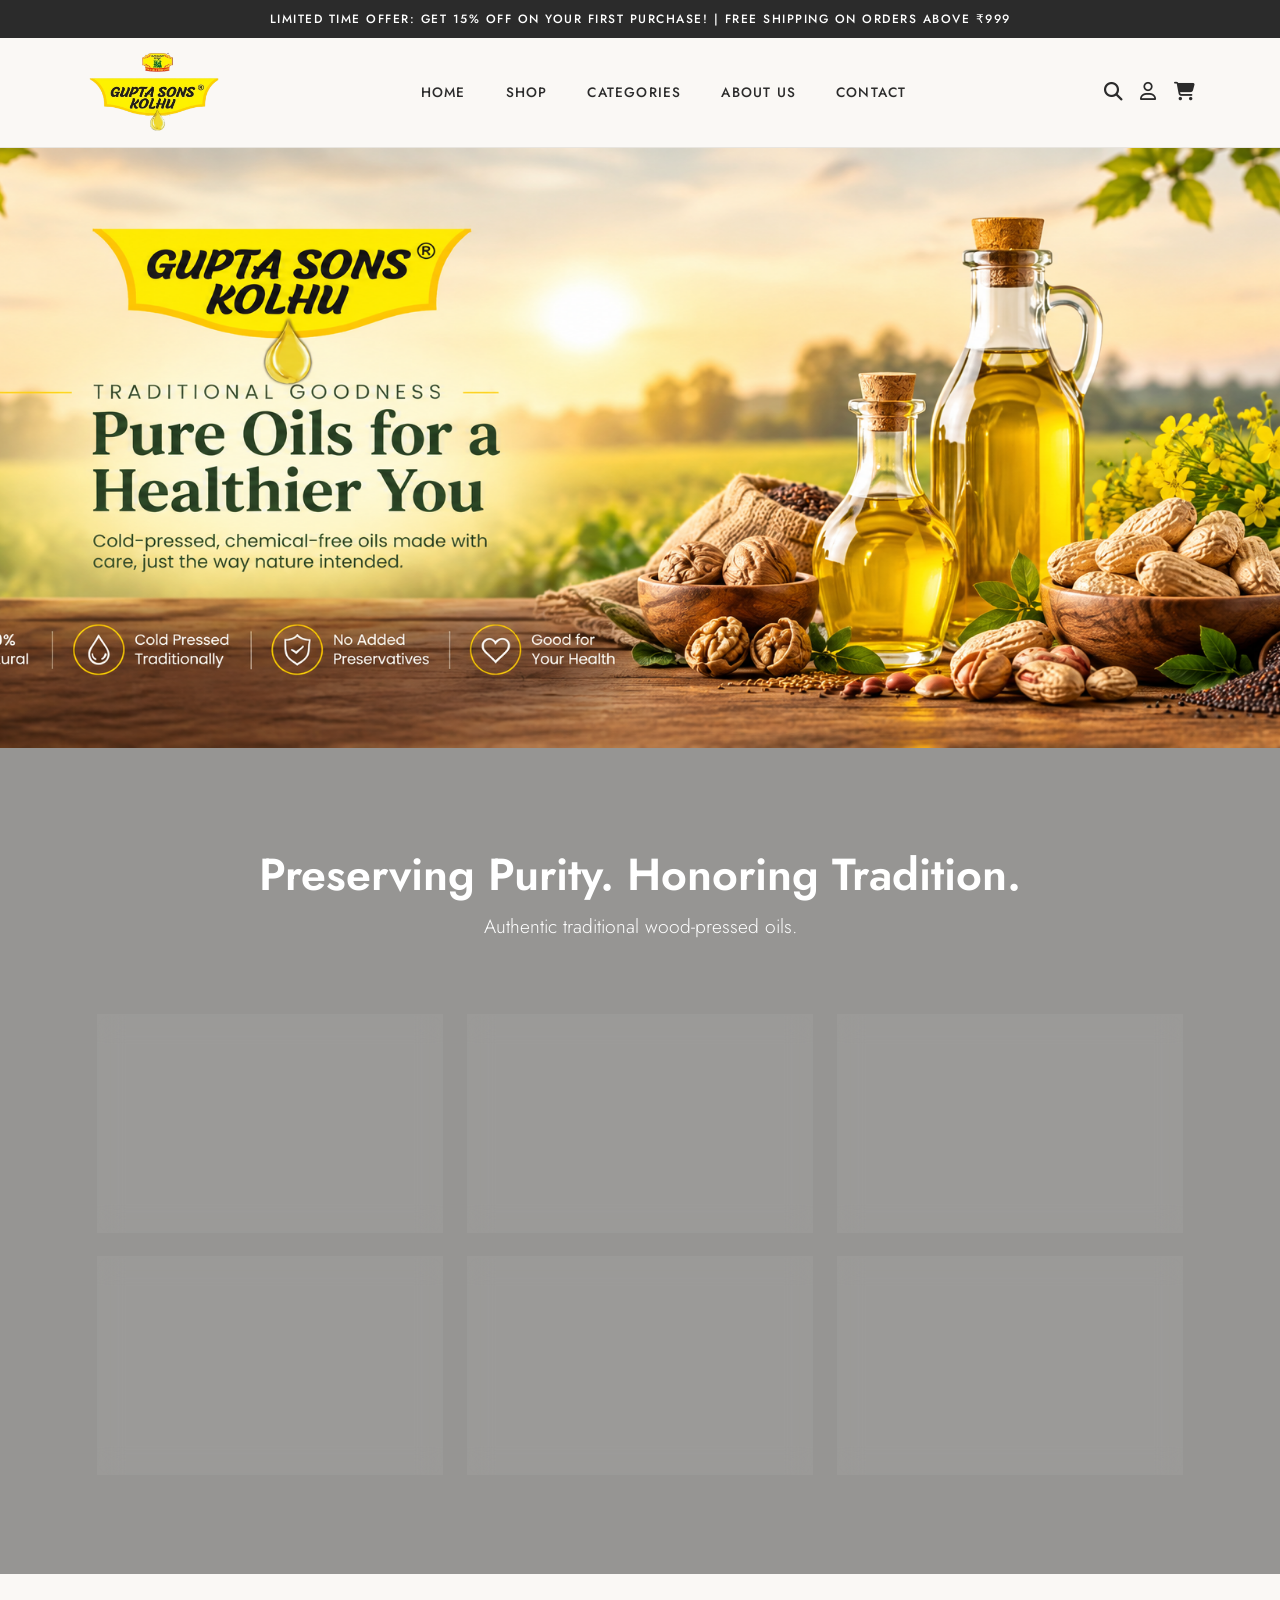
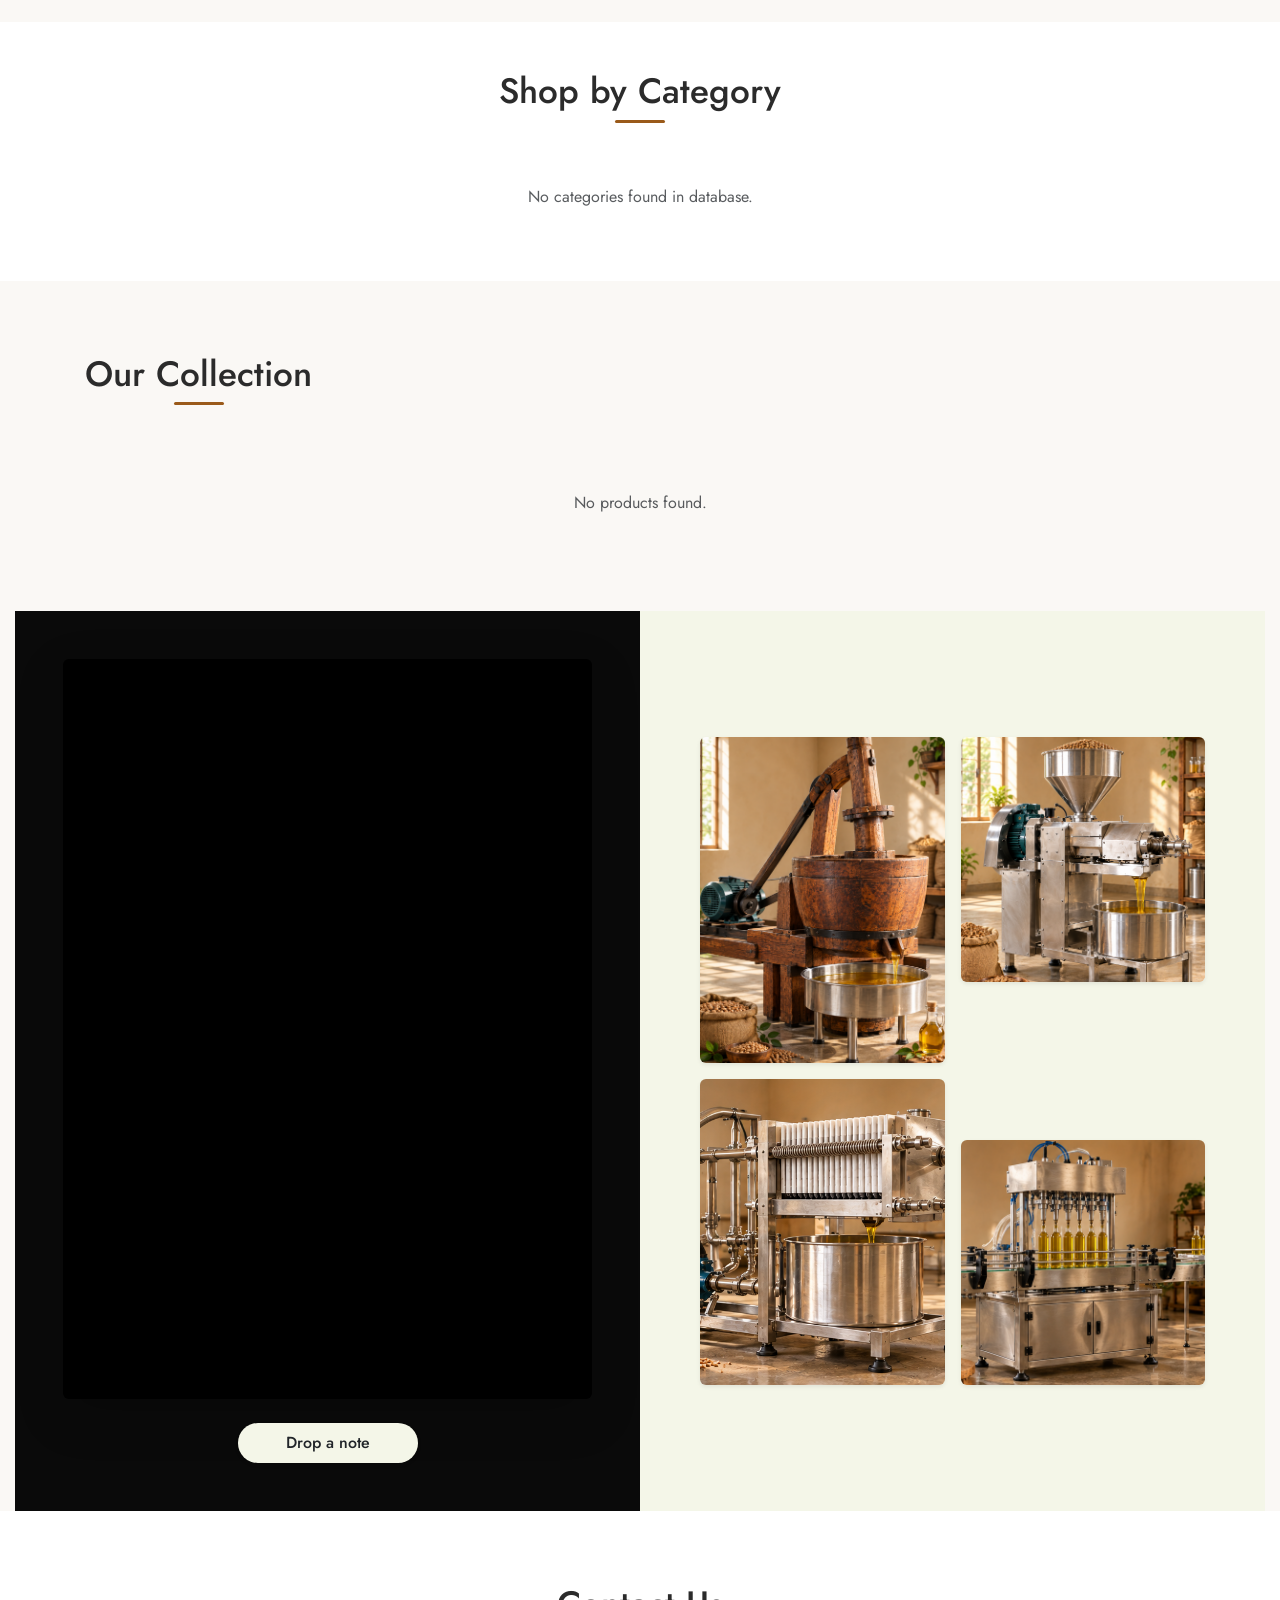
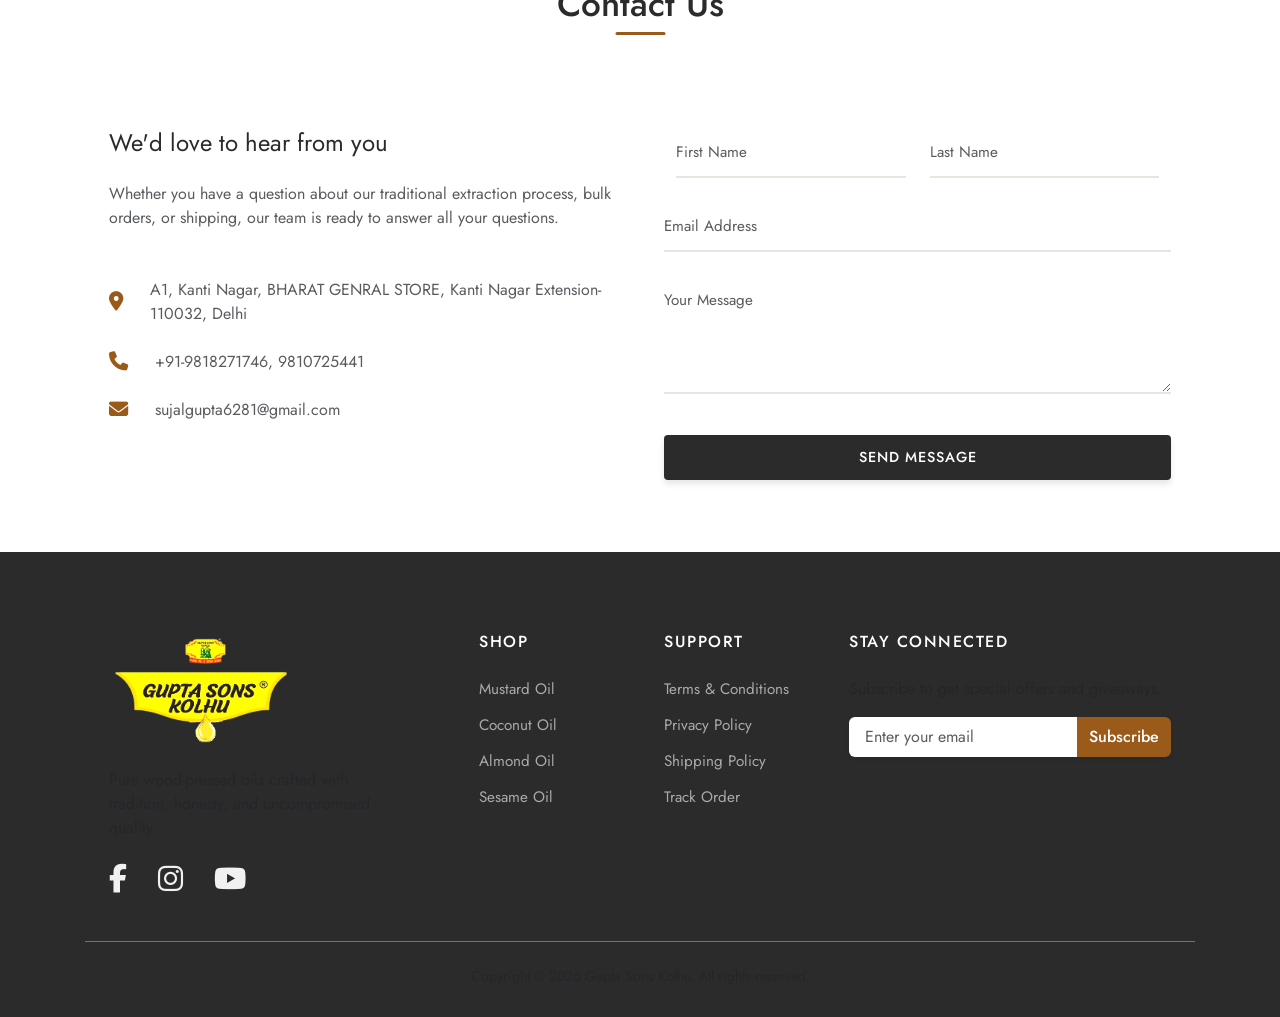
==== index.html @ a6a5ce72 "Update index.html" ====
<!DOCTYPE html>
<html lang="en">

<head>
    <meta charset="UTF-8">
    <meta name="viewport" content="width=device-width, initial-scale=1.0">
    <title>Gupta Sons Kolhu - Premium Theme</title>
    <link href="https://cdn.jsdelivr.net/npm/bootstrap@5.3.2/dist/css/bootstrap.min.css" rel="stylesheet">
    <link rel="stylesheet" href="https://cdnjs.cloudflare.com/ajax/libs/font-awesome/6.4.2/css/all.min.css">
    <link href="https://fonts.googleapis.com/css2?family=Jost:wght@300;400;500;600;700&display=swap" rel="stylesheet">
    <link rel="stylesheet" href="style.css">
</head>
   
<body>
    <div class="announcement-bar text-center px-2">
        <div class="container">
            <span>Limited Time Offer: Get 15% off on your first purchase! | Free shipping on orders above ₹999</span>
        </div>
    </div>

    <!-- Dynamic Header -->
    <nav class="navbar navbar-expand-lg" id="main-nav">
        <div class="container flex-wrap">
            <!-- Brand Image Logo -->
            <a class="navbar-brand d-flex align-items-center" href="#home">
                <img src="GUPTA_LOGO_nobg.png" alt="Gupta Sons Kolhu Logo" class="brand-logo">
            </a>

            <!-- Right Side Controls -->
            <div class="d-flex align-items-center ms-auto order-lg-3">
                <div class="header-icons me-2 me-lg-0">
                    <i class="fa-solid fa-magnifying-glass" title="Search" onclick="handleSearch()"
                        style="cursor: pointer;"></i>
                    <a href="#" onclick="handleAccountClick(event)" style="color: inherit;" title="Account"><i
                            class="fa-regular fa-user"></i></a>
                    <a href="cart.html" class="position-relative" style="color: inherit;" title="Cart">
                        <i class="fa-solid fa-cart-shopping"></i>
                        <span id="cart-badge"
                            class="position-absolute top-0 start-100 translate-middle badge rounded-pill text-white"
                            style="display: none;">0</span>
                    </a>
                </div>
                <!-- Mobile Toggler -->
                <button class="navbar-toggler border-0 shadow-none p-0 ms-2" type="button" data-bs-toggle="collapse"
                    data-bs-target="#navbarNav" aria-controls="navbarNav" aria-expanded="false"
                    aria-label="Toggle navigation">
                    <i class="fa-solid fa-bars fs-4 text-dark"></i>
                </button>
            </div>

            <!-- Mobile & Desktop Collapsible Navigation Links -->
            <div class="collapse navbar-collapse justify-content-center order-lg-2" id="navbarNav">
                <!-- Mobile Menu Header with Close Button -->
                <div class="d-flex justify-content-between align-items-center d-lg-none pt-3 pb-2 border-bottom">
                    <span class="fw-bold text-uppercase small text-muted">Menu</span>
                    <button type="button" class="btn-close text-reset shadow-none" data-bs-toggle="collapse"
                        data-bs-target="#navbarNav" aria-label="Close"></button>
                </div>

                <ul class="navbar-nav text-center text-lg-start my-3 my-lg-0">
                    <li class="nav-item"><a class="nav-link" href="#home">Home</a></li>
                    <li class="nav-item"><a class="nav-link" href="#shop" onclick="filterProducts('all')">Shop</a></li>
                    <li class="nav-item"><a class="nav-link" href="#categories">Categories</a></li>
                    <li class="nav-item"><a class="nav-link" href="#about">About Us</a></li>
                    <li class="nav-item"><a class="nav-link" href="#contact">Contact</a></li>
                </ul>
            </div>
        </div>
    </nav>

   <section id="home" class="hero-section">
  

    <div class="container hero-content">

    </div>
       
</section>

    <section class="glass-section text-center">
        <div class="glass-overlay"></div>
        <div class="container glass-content">
            <h2 class="glass-title">Preserving Purity. Honoring Tradition.</h2>
            <p class="glass-subtitle">Authentic traditional wood-pressed oils.</p>
            <div class="row g-4 mt-2">
                <div class="col-6 col-md-4">
                    <div class="glass-card">
                        <div class="glass-icon-wrapper"><i class="fa-solid fa-droplet text-white"></i></div>
                        <h4>100% Wood Pressed</h4>
                        <p>Slow-extracted using traditional methods.</p>
                    </div>
                </div>
                <div class="col-6 col-md-4">
                    <div class="glass-card">
                        <div class="glass-icon-wrapper"><i class="fa-solid fa-leaf text-white"></i></div>
                        <h4>Pure Varieties</h4>
                        <p>A complete range of naturally extracted oils.</p>
                    </div>
                </div>
                <div class="col-6 col-md-4">
                    <div class="glass-card">
                        <div class="glass-icon-wrapper"><i class="fa-solid fa-wand-magic-sparkles text-white"></i></div>
                        <h4>No Chemicals</h4>
                        <p>Pure, unprocessed oils without additives.</p>
                    </div>
                </div>
                <div class="col-6 col-md-4">
                    <div class="glass-card">
                        <div class="glass-icon-wrapper"><i class="fa-solid fa-book-open text-white"></i></div>
                        <h4>Rooted in Tradition</h4>
                        <p>Time-tested techniques trusted for generations.</p>
                    </div>
                </div>
                <div class="col-6 col-md-4">
                    <div class="glass-card">
                        <div class="glass-icon-wrapper"><i class="fa-solid fa-box-open text-white"></i></div>
                        <h4>Eco-Friendly</h4>
                        <p>Freshly packed in clean conditions.</p>
                    </div>
                </div>
                <div class="col-6 col-md-4">
                    <div class="glass-card">
                        <div class="glass-icon-wrapper"><i class="fa-solid fa-handshake-angle text-white"></i></div>
                        <h4>Integrity</h4>
                        <p>Dedicated to honest sourcing and quality.</p>
                    </div>
                </div>
            </div>
        </div>
    </section>

    <section id="categories" class="py-5 mt-5 bg-white">
        <div class="container">
            <h2 class="section-title">Shop by Category</h2>
            <div class="row g-3 g-md-4" id="category-grid"></div>
        </div>
    </section>

    <section id="shop" class="py-5 mt-4">
        <div class="container">
            <div class="d-flex flex-column flex-sm-row justify-content-between align-items-center mb-5">
                <h2 class="section-title mb-3 mb-sm-0 m-0" id="shop-title"
                    style="left: 0; transform: none; display: block; text-align: left;">Our Collection</h2>
                <button class="btn btn-sm btn-outline-custom w-auto px-4 d-none m-0" id="reset-filter-btn"
                    onclick="filterProducts('all')">View All Products</button>
            </div>
            <div class="row g-4" id="product-grid"></div>
        </div>
    </section>
<!-- Split Media & Gallery Section -->
<section class="split-gallery-section container-fluid p-0">
    <div class="row g-0 min-vh-100">
        
        <!-- Left Dark Side with Video -->
        <div class="col-lg-6 dark-side d-flex flex-column align-items-center justify-content-center p-4 p-md-5" style="background-color: #0a0a0a;">
            <!-- Video Container -->
            <div class="media-container w-100 h-100 d-flex justify-content-center align-items-center p-2 p-md-3 rounded shadow-lg" style="background-color: #000; max-height: 85vh;">
                <video autoplay muted loop playsinline class="w-100 h-100" style="object-fit: contain; border-radius: 8px;">
                    <source src="website-video.MP4" type="video/mp4">
                    Your browser does not support the video tag.
                </video>
            </div>
            <!-- Retained Action Button -->
            <div class="mt-4 text-center w-100">
                <a href="#contact" class="btn btn-light rounded-pill px-5 py-2 fw-medium text-dark shadow-sm" style="background: #f4f6e8; border: none;">Drop a note</a>
            </div>
        </div>

        <!-- Right Light Side with Pinterest Layout (4 Photos) -->
        <div class="col-lg-6 light-side p-4 p-md-5 d-flex align-items-center" style="background-color: #f4f6e8;">
<!-- Flexbox Grid Wrapper -->
            <div class="row w-100 mx-auto" style="max-width: 700px;">
                
                <!-- Left Column -->
                <div class="col-6 d-flex flex-column pe-2">
                    <!-- Photo 1 (Tall) -->
                    <div class="mb-3">
                        <img src="image-1.png" alt="Gallery Photo 1" class="w-100 rounded shadow-sm" style="object-fit: cover; aspect-ratio: 3/4;">
                    </div>
                    
                    <!-- Photo 3 (Medium Tall) -->
                    <div class="mb-0 mt-auto">
                        <img src="image-3.png" alt="Gallery Photo 3" class="w-100 rounded shadow-sm" style="object-fit: cover; aspect-ratio: 4/5;">
                    </div>
                </div>
                
                <!-- Right Column -->
                <div class="col-6 d-flex flex-column ps-2">
                    <!-- Photo 2 (Square) -->
                    <div class="mb-3">
                        <img src="image-2.png" alt="Gallery Photo 2" class="w-100 rounded shadow-sm" style="object-fit: cover; aspect-ratio: 1/1;">
                    </div>
                    
                    <!-- Photo 4 (Square) - mt-auto pushes it to the bottom -->
                    <div class="mb-0 mt-auto">
                        <!-- Placeholder link added for the 4th image -->
                        <img src="image-4.png" alt="Gallery Photo 4" class="w-100 rounded shadow-sm" style="object-fit: cover; aspect-ratio: 1/1;">
                    </div>
                </div>
                
            </div>
        
    </div>
</section>
    <section id="contact" class="py-5 bg-white">
        <div class="container py-4">
            <h2 class="section-title">Contact Us</h2>
            <div class="row g-5 mt-2">
                <div class="col-lg-6 text-center text-lg-start">
                    <h4 class="fw-normal mb-4">We'd love to hear from you</h4>
                    <p class="text-muted mb-5">Whether you have a question about our traditional extraction process,
                        bulk orders, or shipping, our team is ready to answer all your questions.</p>
                    <div
                        class="contact-info-block mb-4 d-flex align-items-center justify-content-center justify-content-lg-start">
                        <i class="fa-solid fa-location-dot me-3"></i><span class="text-muted">A1, Kanti Nagar, BHARAT GENRAL STORE, Kanti Nagar Extension-110032, Delhi</span></div>
                    <div
                        class="contact-info-block mb-4 d-flex align-items-center justify-content-center justify-content-lg-start">
                        <i class="fa-solid fa-phone me-3"></i><span class="text-muted">+91-9818271746, 9810725441</span></div>
                    <div
                        class="contact-info-block mb-4 d-flex align-items-center justify-content-center justify-content-lg-start">
                        <i class="fa-solid fa-envelope me-3"></i><span
                            class="text-muted">sujalgupta6281@gmail.com</span></div>
                </div>
                <div class="col-lg-6">
                    <form id="contactForm">
                        <div class="row">
                            <div class="col-md-6"><input type="text" class="form-control contact-form-control"
                                    id="contactFName" placeholder="First Name" required></div>
                            <div class="col-md-6"><input type="text" class="form-control contact-form-control"
                                    id="contactLName" placeholder="Last Name" required></div>
                        </div>
                        <input type="email" class="form-control contact-form-control" id="contactEmail"
                            placeholder="Email Address" required>
                        <textarea class="form-control contact-form-control" id="contactMsg" rows="4"
                            placeholder="Your Message" required></textarea>

                        <div id="msgSuccess"
                            class="alert alert-success d-none mt-2 small text-center shadow-sm fade show"
                            style="transition: opacity 0.5s;">Message sent successfully! We will get back to you soon.
                        </div>
                        <button type="submit" class="btn-custom mt-3 w-100">Send Message</button>
                    </form>
                </div>
            </div>
        </div>
    </section>

    <footer>
        <div class="container text-center text-lg-start">
            <div class="row g-5">
                <div class="col-lg-4 col-md-6">
                    <img src="GUPTA_LOGO_nobg.png" alt="Gupta Sons Kolhu Logo" class="footer-logo mb-3">
                    <p class="text-muted mb-4 pe-lg-4">Pure wood-pressed oils crafted with tradition, honesty, and
                        uncompromised quality.</p>
                   <div class="social-icons justify-content-center justify-content-lg-start d-flex gap-3 mt-3">
    <!-- Facebook Link -->
    <a href="https://www.facebook.com/your-page-link" target="_blank" rel="noopener noreferrer" style="color: inherit;">
        <i class="fa-brands fa-facebook-f fa-xl"></i>
    </a>
    
    <!-- Instagram Link -->
    <a href="https://www.instagram.com/guptasonskohlu?utm_source=ig_web_button_share_sheet&stkn=ZDNlZDc0MzIxNw==" target="_blank" rel="noopener noreferrer" style="color: inherit;">
        <i class="fa-brands fa-instagram fa-xl"></i>
    </a>
    
    <!-- YouTube Link -->
    <a href="https://youtube.com/@sujalgupta6568?si=eDSzHO8BTj-Ky4D3" target="_blank" rel="noopener noreferrer" style="color: inherit;">
        <i class="fa-brands fa-youtube fa-xl"></i>
    </a>
</div>
                </div>
                <div class="col-lg-2 col-md-6">
                    <h5>Shop</h5>
                    <ul class="list-unstyled">
                        <li><a href="#shop" onclick="filterProducts('mustard')">Mustard Oil</a></li>
                        <li><a href="#shop" onclick="filterProducts('coconut')">Coconut Oil</a></li>
                        <li><a href="#shop" onclick="filterProducts('almond')">Almond Oil</a></li>
                        <li><a href="#shop" onclick="filterProducts('sesame')">Sesame Oil</a></li>
                    </ul>
                </div>
                <div class="col-lg-2 col-md-6">
                    <h5>Support</h5>
                    <ul class="list-unstyled">
                        <li><a href="terms.html">Terms & Conditions</a></li>
                        <li><a href="privacy.html">Privacy Policy</a></li>
                        <li><a href="shipping.html">Shipping Policy</a></li>
                        <li><a href="#">Track Order</a></li>
                    </ul>
                </div>
                <div class="col-lg-4 col-md-6">
                    <h5>Stay Connected</h5>
                    <p class="text-muted mb-3">Subscribe to get special offers and giveaways.</p>
                    <div class="input-group mb-3 shadow-sm rounded">
                        <input type="email" class="form-control rounded-start border-0 py-2 px-3"
                            placeholder="Enter your email" style="box-shadow: none;">
                        <button class="btn btn-light rounded-end fw-medium" type="button"
                            style="background: var(--primary-accent); color: white; border: none; transition: 0.3s;">Subscribe</button>
                    </div>
                </div>
            </div>
            <div class="text-center text-muted small mt-5 pt-4 border-top border-secondary">
                <p class="mb-0">Copyright &copy; 2026 Gupta Sons Kolhu. All rights reserved.</p>
            </div>
        </div>
    </footer>

    <!-- Product Details Modal -->
    <div class="modal fade" id="productModal" tabindex="-1" aria-hidden="true">
        <div class="modal-dialog modal-dialog-centered modal-lg">
            <div class="modal-content">
                <div class="modal-header border-0 pb-0 position-absolute top-0 end-0 z-3">
                    <button type="button" class="btn-close shadow-none m-3 bg-white rounded-circle p-2"
                        data-bs-dismiss="modal" aria-label="Close"></button>
                </div>
                <div class="modal-body p-4 p-md-5">
                    <div class="row g-4 align-items-center">
                        <div class="col-md-6">
                            <img id="modalMainImg" src="" class="img-fluid rounded mb-3 shadow-sm"
                                style="width:100%; height:380px; object-fit:cover;" alt="Product Image">
                            <div id="modalThumbnails" class="d-flex gap-2 overflow-auto pb-2 custom-scrollbar"></div>
                        </div>
                        <div class="col-md-6 d-flex flex-column">
                            <span id="modalCategory"
                                class="text-uppercase small fw-bold text-muted letter-spacing-1 mb-2">Category</span>
                            <h2 id="modalTitle" class="fw-bold mb-2 text-dark">Product Title</h2>
                            <div class="stars mb-3"><i class="fa-solid fa-star" style="color: #E5A93C;"></i><i
                                    class="fa-solid fa-star" style="color: #E5A93C;"></i><i class="fa-solid fa-star"
                                    style="color: #E5A93C;"></i><i class="fa-solid fa-star"
                                    style="color: #E5A93C;"></i><i class="fa-solid fa-star" style="color: #E5A93C;"></i>
                                <span class="text-muted small ms-1">(124 Reviews)</span></div>
                            <p id="modalPrice" class="fs-3 text-primary-accent fw-semibold mb-3">Rs. 0.00</p>
                            <p id="modalDesc" class="text-muted flex-grow-1" style="line-height: 1.6;">Product
                                description goes here.</p>
                            <button class="btn-custom w-100 mt-3 py-3" id="modalAddToCartBtn"
                                onclick="handleAddToCart(event)">Add to Cart</button>
                        </div>
                    </div>
                </div>
            </div>
        </div>
    </div>

    <!-- Live Search Modal -->
    <div class="modal fade" id="searchModal" tabindex="-1" aria-hidden="true">
        <div class="modal-dialog modal-dialog-centered modal-lg">
            <div class="modal-content border-0 shadow-lg" style="border-radius: 16px;">
                <div class="modal-header border-bottom-0 pb-0 pt-4 px-4">
                    <div class="input-group">
                        <span class="input-group-text bg-white border-end-0 fs-5 text-muted"><i
                                class="fa-solid fa-magnifying-glass"></i></span>
                        <input type="text" class="form-control form-control-lg border-start-0 shadow-none ps-0"
                            id="searchInput" placeholder="Search for oils, seeds, or categories..."
                            onkeyup="performSearch()" autocomplete="off" style="font-size: 1.1rem;">
                    </div>
                    <button type="button" class="btn-close shadow-none ms-3 mb-auto mt-2" data-bs-dismiss="modal"
                        aria-label="Close"></button>
                </div>
                <div class="modal-body p-4">
                    <p class="text-muted small fw-bold text-uppercase letter-spacing-1 mb-3" id="search-status">
                        Suggested Products</p>
                    <div class="row g-3" id="search-results-grid"></div>
                </div>
            </div>
        </div>
    </div>

    <script src="https://cdn.jsdelivr.net/npm/bootstrap@5.3.2/dist/js/bootstrap.bundle.min.js"></script>
    <script src="https://cdn.jsdelivr.net/npm/@supabase/supabase-js@2"></script>
    <script src="supabaseClient.js"></script>
    <script src="script.js"></script>
</body>

</html>
---- style.css ----
:root { 
    --bg-color: #FAF8F5; 
    --text-main: #2B2B2B; 
    --primary-accent: #9A5A1A; 
    --border-light: #E8E5DF; 
    --badge-red: #D9381E; 
}

html { 
    scroll-behavior: smooth; 
}
.dark-side {
    background-color: #0b0b0b;
    min-height: 600px;
}

.light-side {
    min-height: 600px;
}

@media (max-width: 991.98px) {
    .dark-side, .light-side {
        padding: 3rem 1.5rem !important;
    }
}
/* Prevent horizontal overflow across the entire layout */
html, body { 
    max-width: 100vw; 
    overflow-x: hidden !important; 
    font-family: 'Jost', sans-serif; 
    background-color: var(--bg-color); 
    color: var(--text-main); 
    -webkit-font-smoothing: antialiased; 
}

/* Ensure images never push past viewport boundaries */
img { 
    max-width: 100%; 
    height: auto; 
}

/* Fix Bootstrap container & row negative margin issues on mobile */
.container, .container-fluid { 
    padding-left: 15px !important; 
    padding-right: 15px !important; 
}

.row { 
    margin-left: 0 !important; 
    margin-right: 0 !important; 
}

/* Prevent text overflow */
.hero-title, .glass-title, .section-title { 
    word-break: break-word; 
}

a { 
    text-decoration: none; 
    color: inherit; 
    transition: all 0.3s ease; 
}

/* Announcement Bar */
.announcement-bar { 
    background-color: var(--text-main); 
    color: #fff; 
    font-size: 0.75rem; 
    text-transform: uppercase; 
    letter-spacing: 1.5px; 
    padding: 10px 0; 
    font-weight: 500; 
    z-index: 1001; 
    position: relative;
}

/* Dynamic Navbar Styles */
.navbar { 
    padding: 0.6rem 0; 
    background-color: var(--bg-color) !important; 
    border-bottom: 1px solid var(--border-light); 
    transition: all 0.4s cubic-bezier(0.175, 0.885, 0.32, 1); 
    position: sticky; 
    top: 0; 
    z-index: 1000; 
    width: 100%; 
}

.navbar.scrolled { 
    padding: 0.4rem 0; 
    background-color: rgba(250, 248, 245, 0.95) !important; 
    backdrop-filter: blur(12px); 
    -webkit-backdrop-filter: blur(12px); 
    box-shadow: 0 10px 25px rgba(0,0,0,0.04); 
}

.navbar-brand { 
    padding: 0; 
    margin: 0; 
    z-index: 10; 
}

.brand-logo { 
    height: 90px; 
    width: auto; 
    object-fit: contain; 
    transition: transform 0.3s ease; 
}

.brand-logo:hover { 
    transform: scale(1.03); 
}

.footer-logo { 
    height: 120px; 
    width: auto; 
    object-fit: contain; 
    filter: brightness(1.1); 
}

.nav-link { 
    font-size: 0.85rem; 
    text-transform: uppercase; 
    letter-spacing: 1.2px; 
    font-weight: 500; 
    margin: 0 12px; 
    position: relative; 
    cursor: pointer; 
    color: var(--text-main);
    transition: color 0.3s; 
}

.nav-link::after { 
    content: ''; 
    position: absolute; 
    width: 0; 
    height: 2px; 
    bottom: -4px; 
    left: 0; 
    background-color: var(--primary-accent); 
    transition: width 0.3s cubic-bezier(0.25, 0.8, 0.25, 1); 
}

.nav-link:hover { 
    color: var(--primary-accent); 
}

.nav-link:hover::after { 
    width: 100%; 
}

/* Header Icons Layout */
.header-icons { 
    display: flex; 
    align-items: center; 
    gap: 18px; 
    z-index: 10; 
}

.header-icons i { 
    font-size: 1.15rem; 
    cursor: pointer; 
    transition: all 0.3s cubic-bezier(0.175, 0.885, 0.32, 1.275); 
}

.header-icons i:hover { 
    transform: translateY(-2px); 
    color: var(--primary-accent); 
}

#cart-badge { 
    font-size: 0.6rem; 
    padding: 3px 5px; 
    transform: translate(-30%, -30%) !important; 
    background-color: var(--badge-red) !important; 
}

@media (max-width: 991.98px) {
    .navbar .container { 
        display: flex; 
        justify-content: space-between; 
        align-items: center; 
    }
    .brand-logo { 
        height: 42px; 
    }
    .header-icons { 
        gap: 14px; 
    }
    .header-icons i { 
        font-size: 1.05rem; 
    }
    .navbar-toggler { 
        border: none; 
        padding: 2px 4px; 
    }
    .navbar-toggler:focus { 
        box-shadow: none; 
    }
    
    /* Forces the collapsed menu onto a new row ONLY on mobile */
    #navbarNav { 
        flex-basis: 100%; 
        width: 100%; 
        background-color: var(--bg-color); 
        box-shadow: 0 10px 20px rgba(0, 0, 0, 0.05); 
        border-top: 1px solid var(--border-light); 
        padding: 0.5rem 1rem 1rem 1rem; 
        margin-top: 0.5rem;
    }
}

/* Hero Section */
.hero-section {
    position: relative;
    background-image: url('gupta-logo.png'); /* Ensure this matches your exact filename */
    background-size: cover;          /* Scales image to cover the section */
    background-position: center;     /* Centers the banner nicely */
    background-repeat: no-repeat;
    height: 600px;                   /* Default height for desktops */
    display: flex;
    align-items: center;
}

/* Mobile Responsiveness */
@media (max-width: 768px) {
    .hero-section {
        height: 300px;               /* Smaller height for mobile screens */
        background-size: contain;    /* Prevents the image from getting cut off on mobile */
        background-color: #f9f6f0;   /* Optional background color fill if image has blank spaces */
    }
}
.hero-overlay { 
    position: absolute; 
    inset: 0; 
    background: linear-gradient(to right, rgba(0,0,0,0.6), rgba(0,0,0,0.2)); 
}

.hero-content { 
    position: relative; 
    z-index: 2; 
    color: #fff; 
    max-width: 600px; 
    animation: fadeInUp 1s ease; 
}

.hero-title { 
    font-size: 3.5rem; 
    font-weight: 500; 
    line-height: 1.1; 
    margin-bottom: 20px; 
    text-shadow: 2px 2px 4px rgba(0,0,0,0.3); 
}

@keyframes fadeInUp { 
    from { opacity: 0; transform: translateY(20px); } 
    to { opacity: 1; transform: translateY(0); } 
}

@media (max-width: 768px) {
    .hero-section { background-attachment: scroll; }
    .hero-title { font-size: 2.3rem; }
    .hero-content { padding: 0 15px; text-align: center; margin: 0 auto; }
    .hero-overlay { background: rgba(0,0,0,0.5); }
}

/* Buttons */
.btn-custom { 
    background-color: var(--text-main); 
    color: #fff; 
    border: none; 
    padding: 12px 30px; 
    font-size: 0.9rem; 
    text-transform: uppercase; 
    letter-spacing: 1px; 
    font-weight: 500; 
    transition: all 0.3s ease; 
    border-radius: 4px; 
    cursor: pointer; 
    box-shadow: 0 4px 6px rgba(0,0,0,0.1); 
}

.btn-custom:hover { 
    background-color: var(--primary-accent); 
    color: #fff; 
    transform: translateY(-2px); 
    box-shadow: 0 6px 12px rgba(0,0,0,0.15); 
}

.btn-custom:active { 
    transform: translateY(1px) scale(0.98); 
}

.btn-outline-custom { 
    background: transparent; 
    border: 1px solid var(--text-main); 
    color: var(--text-main); 
    width: 100%; 
    padding: 10px; 
    text-transform: uppercase; 
    font-size: 0.85rem; 
    font-weight: 600; 
    letter-spacing: 1px; 
    transition: all 0.3s ease; 
    margin-top: auto; 
    border-radius: 4px; 
}

.btn-outline-custom:hover { 
    background: var(--text-main); 
    color: #fff; 
    transform: translateY(-2px); 
}

.btn-added { 
    background-color: #28a745 !important; 
    border-color: #28a745 !important; 
    color: white !important; 
    transform: scale(1.05); 
}

/* Glassmorphism Section */
.glass-section { 
    background: url('https://images.unsplash.com/photo-1590059954002-39f50e93081e?auto=format&fit=crop&w=1920&q=80') center/cover no-repeat fixed; 
    position: relative; 
    padding: 100px 0; 
    color: #fff; 
}

.glass-overlay { 
    position: absolute; 
    inset: 0; 
    background: rgba(0, 0, 0, 0.4); 
}

.glass-content { 
    position: relative; 
    z-index: 2; 
}

.glass-title { 
    font-size: 2.8rem; 
    font-weight: 600; 
    margin-bottom: 10px; 
}

.glass-subtitle { 
    font-size: 1.2rem; 
    font-weight: 300; 
    margin-bottom: 50px; 
}

.glass-card { 
    background: rgba(255, 255, 255, 0.05); 
    backdrop-filter: blur(12px); 
    -webkit-backdrop-filter: blur(12px); 
    border: 1px solid rgba(255, 255, 255, 0.2); 
    border-radius: 16px; 
    padding: 40px 20px; 
    height: 100%; 
    text-align: center; 
    transition: all 0.4s ease; 
    cursor: default; 
}

.glass-card:hover { 
    transform: translateY(-10px); 
    background: rgba(255, 255, 255, 0.15); 
    box-shadow: 0 15px 30px rgba(0,0,0,0.2); 
}

.glass-icon-wrapper { 
    width: 60px; 
    height: 60px; 
    border-radius: 50%; 
    background: rgba(154, 90, 26, 0.7); 
    display: inline-flex; 
    align-items: center; 
    justify-content: center; 
    margin-bottom: 20px; 
    border: 1px solid rgba(255,255,255,0.4); 
    transition: transform 0.5s ease; 
}

.glass-card:hover .glass-icon-wrapper { 
    transform: rotateY(180deg); 
}

.glass-card h4 { 
    font-size: 1.2rem; 
    font-weight: 600; 
    margin-bottom: 10px; 
}

.glass-card p { 
    font-size: 0.95rem; 
    font-weight: 300; 
    margin: 0; 
    color: #eee; 
}

@media (max-width: 768px) { 
    .glass-title { font-size: 2rem; } 
    .glass-card { padding: 20px 10px; } 
    .glass-card p { display: none; } 
}

/* Titles */
.section-title { 
    font-size: 2.2rem; 
    font-weight: 500; 
    text-align: center; 
    margin-bottom: 3rem; 
    position: relative; 
    display: inline-block; 
    left: 50%; 
    transform: translateX(-50%); 
}

.section-title::after { 
    content: ''; 
    position: absolute; 
    width: 50px; 
    height: 3px; 
    background: var(--primary-accent); 
    bottom: -10px; 
    left: 50%; 
    transform: translateX(-50%); 
    border-radius: 2px; 
}

/* Categories Section */
.category-card { 
    position: relative; 
    overflow: hidden; 
    height: 350px; 
    display: flex; 
    align-items: center; 
    justify-content: center; 
    cursor: pointer; 
    border-radius: 8px; 
    box-shadow: 0 4px 10px rgba(0,0,0,0.1); 
    transition: all 0.4s ease; 
}

.category-card img { 
    position: absolute; 
    width: 100%; 
    height: 100%; 
    object-fit: cover; 
    transition: transform 0.8s ease; 
}

.category-overlay { 
    position: absolute; 
    inset: 0; 
    background: rgba(0,0,0,0.2); 
    transition: background 0.4s; 
}

.category-card:hover { 
    transform: translateY(-5px); 
    box-shadow: 0 15px 30px rgba(0,0,0,0.2); 
}

.category-card:hover img { 
    transform: scale(1.1); 
}

.category-card:hover .category-overlay { 
    background: rgba(0,0,0,0.5); 
}

.category-title { 
    position: relative; 
    z-index: 2; 
    color: #fff; 
    font-size: 1.5rem; 
    font-weight: 500; 
    letter-spacing: 2px; 
    text-transform: uppercase; 
    border: 2px solid #fff; 
    padding: 15px 30px; 
    transition: all 0.3s ease; 
}

@media (max-width: 768px) { 
    .category-card { height: 200px; } 
    .category-title { font-size: 1rem; padding: 8px 15px; } 
}

/* Product Cards */
.product-card { 
    background: #fff; 
    border-radius: 12px; 
    display: flex; 
    flex-direction: column; 
    height: 100%; 
    padding: 15px; 
    box-shadow: 0 4px 6px rgba(0,0,0,0.03); 
    transition: all 0.4s ease; 
    border: 1px solid rgba(0,0,0,0.02); 
}

.product-card:hover { 
    transform: translateY(-8px); 
    box-shadow: 0 12px 24px rgba(0,0,0,0.08); 
}

.product-img-wrapper { 
    position: relative; 
    overflow: hidden; 
    background-color: #f9f9f9; 
    margin-bottom: 15px; 
    border-radius: 8px; 
}

.product-img { 
    width: 100%; 
    height: 280px; 
    object-fit: cover; 
    transition: transform 0.6s ease; 
}

.product-card:hover .product-img { 
    transform: scale(1.08); 
}

.badge-custom { 
    position: absolute; 
    top: 10px; 
    left: 10px; 
    color: #fff; 
    font-size: 0.7rem; 
    text-transform: uppercase; 
    letter-spacing: 1px; 
    padding: 5px 12px; 
    z-index: 2; 
    font-weight: 600; 
    border-radius: 4px; 
    box-shadow: 0 2px 4px rgba(0,0,0,0.2); 
}

.bg-selling-fast { background-color: var(--badge-red); }
.bg-best-seller { background-color: #212529; }
.bg-sold-out { background-color: #6c757d; }

.product-title { 
    font-size: 1.1rem; 
    font-weight: 600; 
    margin-bottom: 5px; 
    transition: color 0.3s ease; 
}

.product-card:hover .product-title { 
    color: var(--primary-accent); 
}

.product-price { 
    font-size: 1.2rem; 
    color: var(--text-main); 
    font-weight: 500; 
    margin-bottom: 15px; 
}

.stars { 
    color: #E5A93C; 
    font-size: 0.85rem; 
    margin-bottom: 10px; 
}

.product-item { 
    transition: opacity 0.5s ease, transform 0.5s ease; 
}

/* About Section */
.about-section { 
    background-color: #EFEBE1; 
    padding: 100px 0; 
    position: relative; 
    overflow: hidden; 
}

.subtitle { 
    font-size: 0.85rem; 
    text-transform: uppercase; 
    letter-spacing: 2px; 
    color: var(--primary-accent); 
    font-weight: 600; 
}

.about-img { 
    transition: transform 0.5s ease; 
    border-radius: 12px; 
    box-shadow: 0 15px 30px rgba(0,0,0,0.1); 
}

/* Contact Form Controls */
.contact-form-control { 
    border: none; 
    border-bottom: 2px solid var(--border-light); 
    border-radius: 0; 
    background: transparent; 
    padding: 12px 0; 
    margin-bottom: 25px; 
    font-size: 0.95rem; 
    transition: all 0.3s ease; 
}

.contact-form-control:focus { 
    box-shadow: none; 
    border-bottom-color: var(--primary-accent); 
    background: transparent; 
    padding-left: 10px; 
}

.contact-info-block { 
    transition: transform 0.3s ease; 
}

.contact-info-block:hover { 
    transform: translateX(10px); 
}

.contact-info-block i { 
    color: var(--primary-accent); 
    font-size: 1.2rem; 
    width: 30px; 
}

@media (max-width: 768px) { 
    .about-section { padding: 60px 0; } 
    .section-title { font-size: 1.8rem; } 
}

/* Footer */
footer { 
    background-color: var(--text-main); 
    color: #f1f1f1; 
    padding: 80px 0 30px; 
}

footer h5 { 
    font-size: 1rem; 
    text-transform: uppercase; 
    letter-spacing: 1.5px; 
    margin-bottom: 25px; 
    font-weight: 500; 
    color: #fff; 
}

footer ul li { 
    margin-bottom: 12px; 
}

footer ul li a { 
    color: #aaa; 
    font-size: 0.95rem; 
    transition: all 0.3s ease; 
    display: inline-block; 
}

footer ul li a:hover { 
    color: var(--primary-accent); 
    transform: translateX(5px); 
}

.social-icons a { 
    color: #fff; 
    font-size: 1.2rem; 
    margin-right: 15px; 
    transition: all 0.3s ease; 
    display: inline-block; 
}

.social-icons a:hover { 
    color: var(--primary-accent); 
    transform: translateY(-5px) scale(1.2); 
}

/* --- Product Modal & Blur Effect --- */
.modal-backdrop.show {
    backdrop-filter: blur(8px);
    -webkit-backdrop-filter: blur(8px);
    background-color: rgba(0, 0, 0, 0.6);
    opacity: 1 !important;
}

.modal-content {
    border-radius: 16px;
    overflow: hidden;
    border: none;
    box-shadow: 0 20px 40px rgba(0,0,0,0.2);
}

.modal-thumbnail {
    width: 70px; 
    height: 70px; 
    object-fit: cover; 
    border-radius: 6px; 
    cursor: pointer; 
    border: 2px solid transparent; 
    transition: all 0.3s ease;
    flex-shrink: 0;
}

.modal-thumbnail:hover, 
.modal-thumbnail.active {
    border-color: var(--primary-accent);
    transform: translateY(-2px);
}

.text-primary-accent { 
    color: var(--primary-accent); 
}
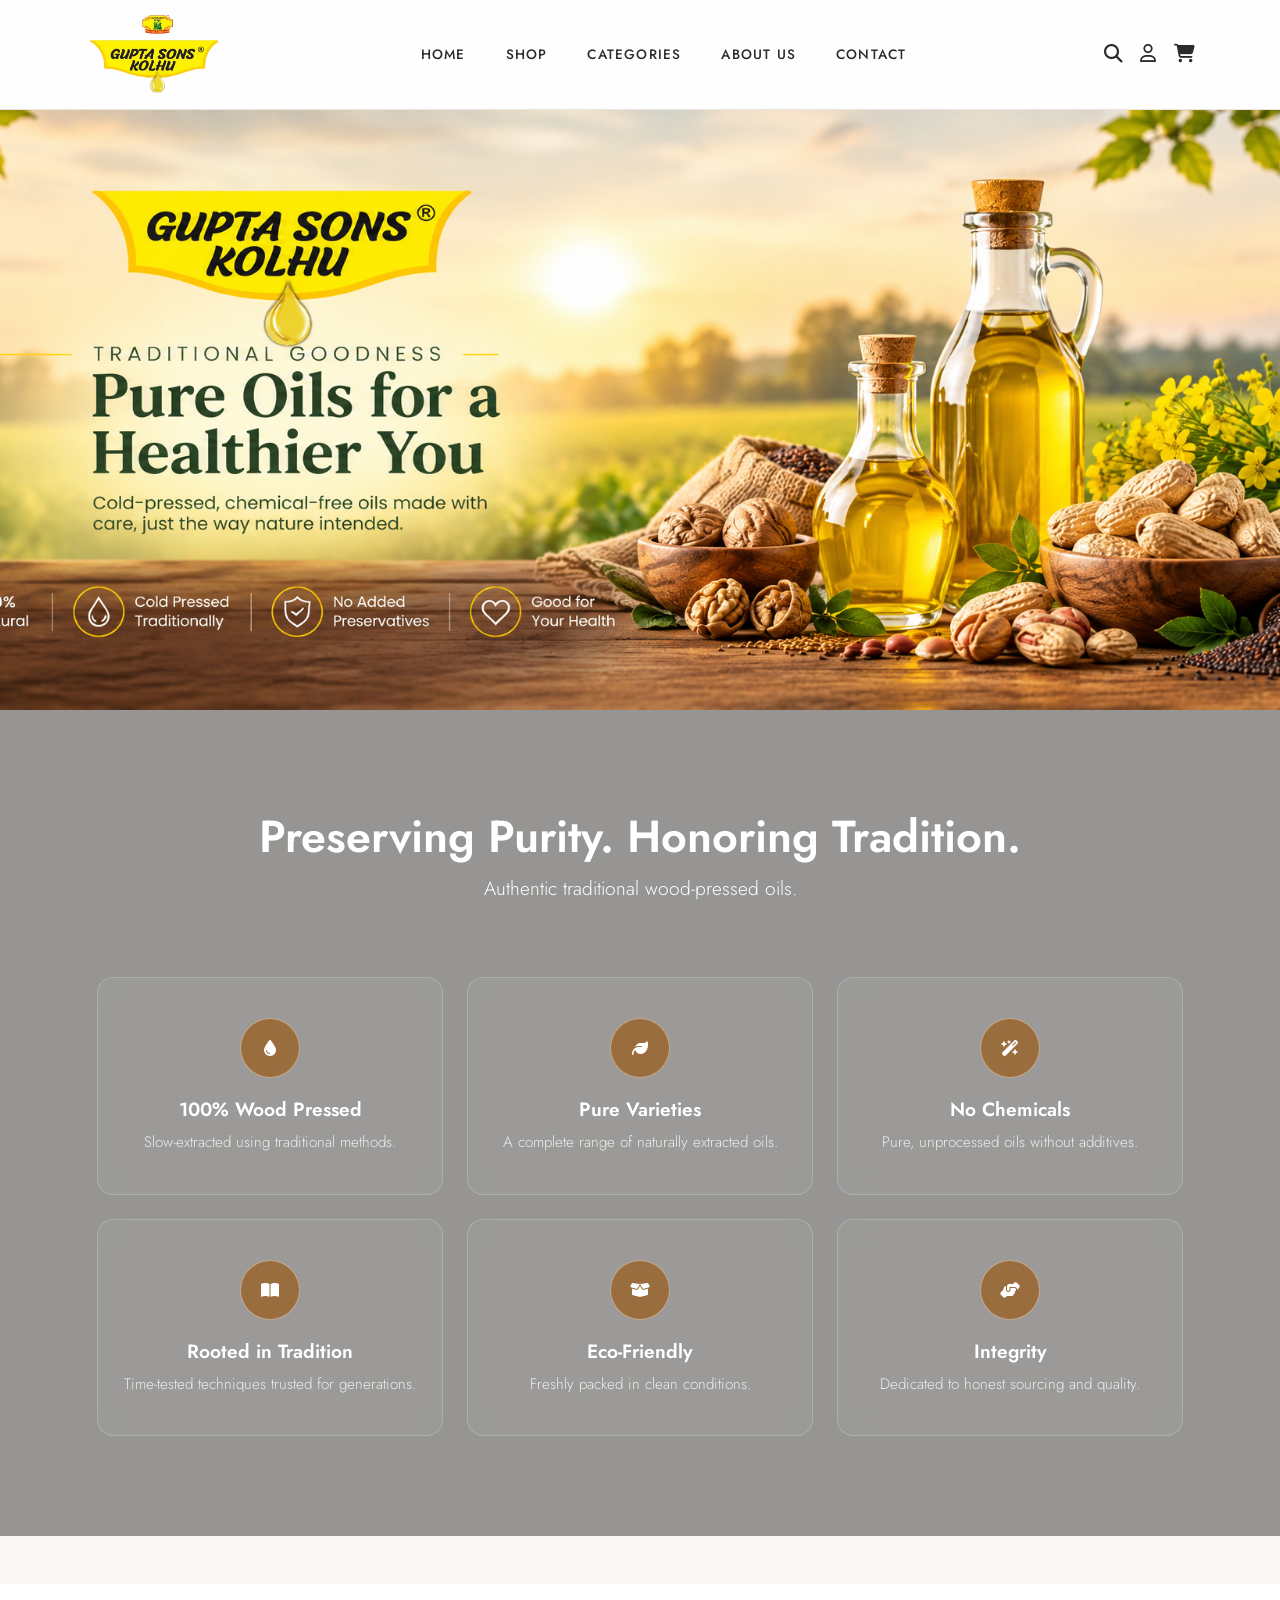
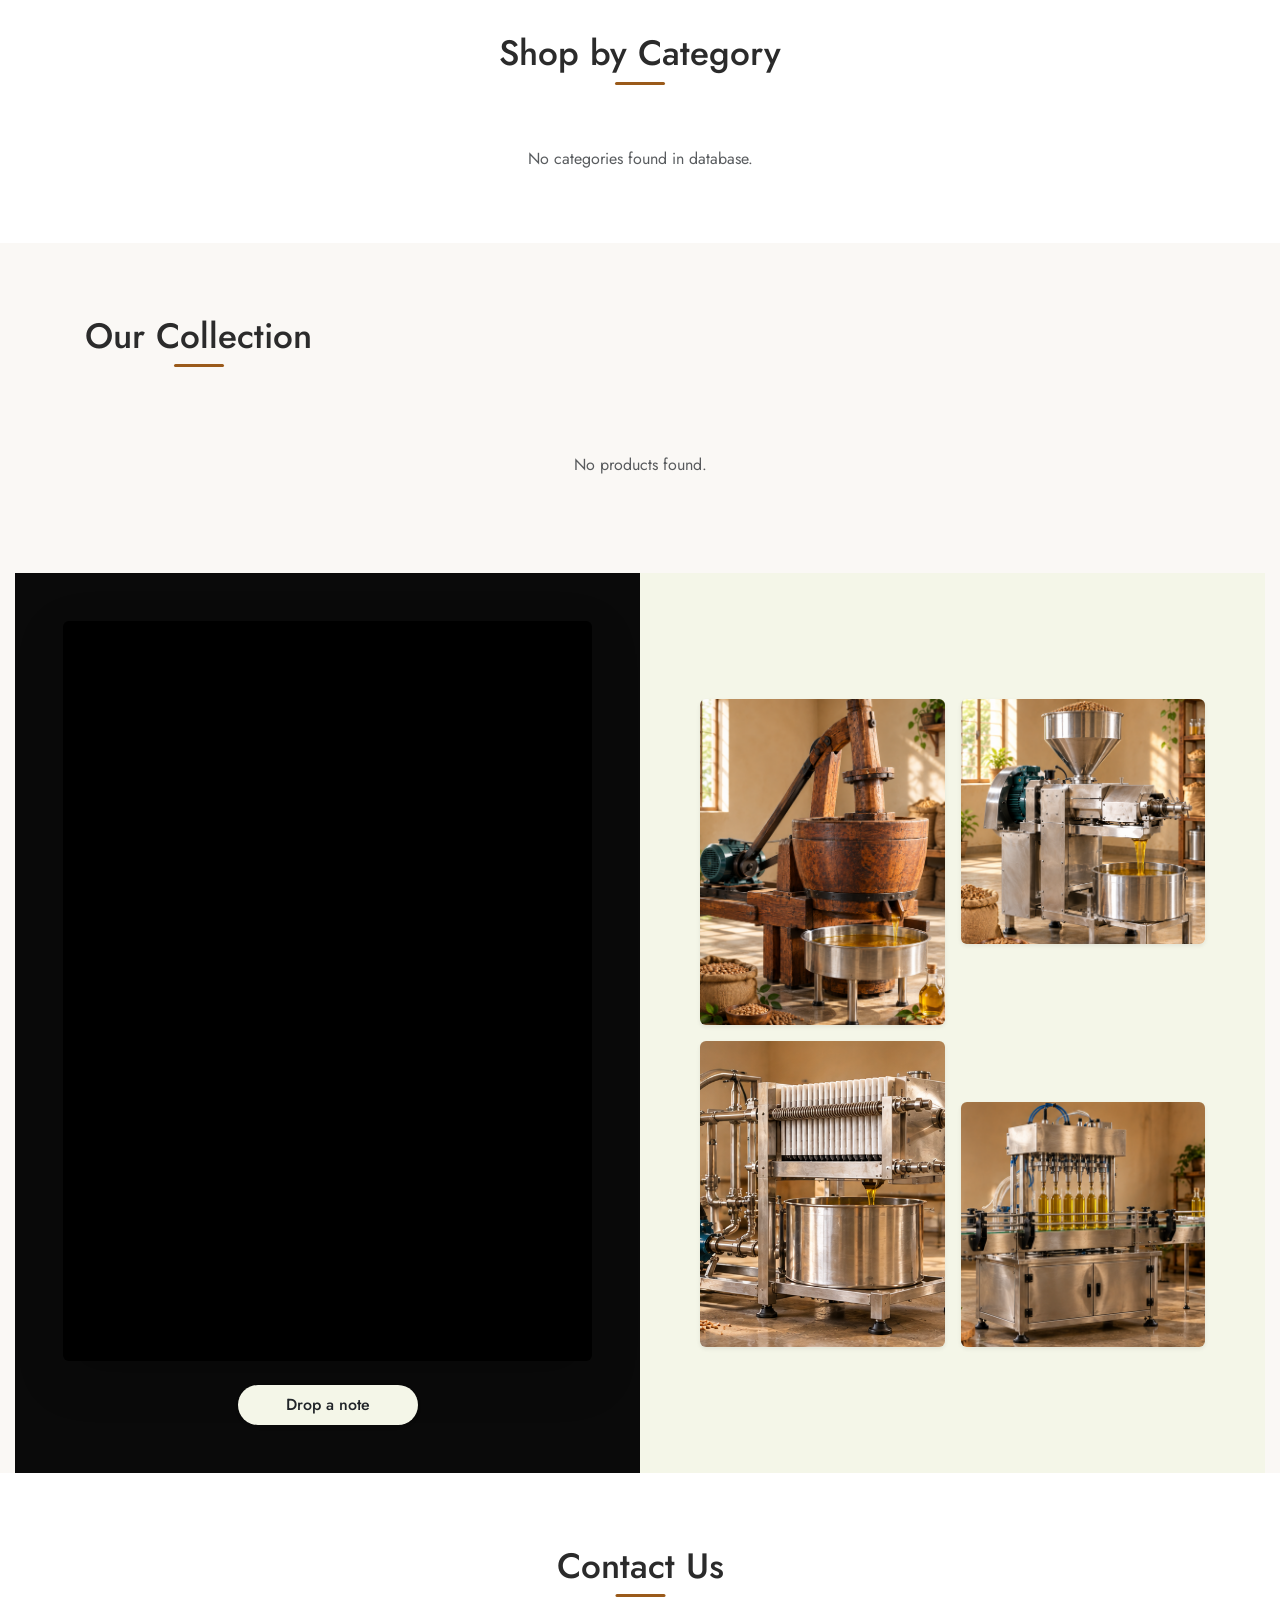
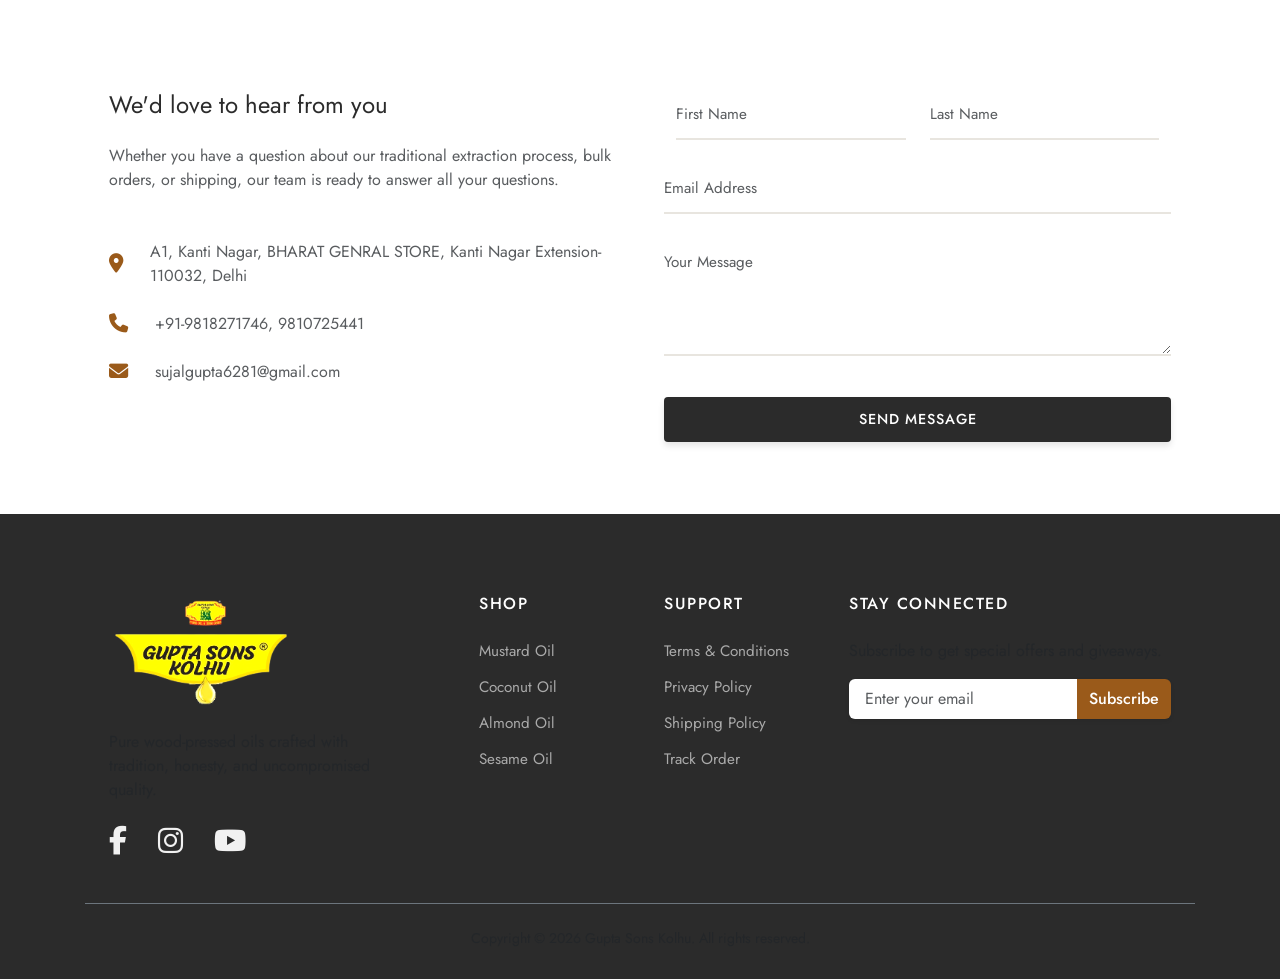
==== commit f80e285f: "Update index.html" ====
--- a/index.html
+++ b/index.html
@@ -12,14 +12,10 @@
 </head>
    
 <body>
-    <div class="announcement-bar text-center px-2">
-        <div class="container">
-            <span>Limited Time Offer: Get 15% off on your first purchase! | Free shipping on orders above ₹999</span>
-        </div>
-    </div>
+   
 
     <!-- Dynamic Header -->
-    <nav class="navbar navbar-expand-lg" id="main-nav">
+    <nav class="navbar navbar-expand-lg sticky-top" id="main-nav">
         <div class="container flex-wrap">
             <!-- Brand Image Logo -->
             <a class="navbar-brand d-flex align-items-center" href="#home">
--- a/style.css
+++ b/style.css
@@ -26,7 +26,7 @@
 /* Prevent horizontal overflow across the entire layout */
 html, body { 
     max-width: 100vw; 
-    overflow-x: hidden !important; 
+    overflow-x: clip !important; 
     font-family: 'Jost', sans-serif; 
     background-color: var(--bg-color); 
     color: var(--text-main); 
@@ -173,6 +173,12 @@
     padding: 3px 5px; 
     transform: translate(-30%, -30%) !important; 
     background-color: var(--badge-red) !important; 
+}
+#main-nav {
+    /* Only handles the transparency and blur */
+    background-color: rgba(255, 255, 255, 0.85) !important; 
+    backdrop-filter: blur(10px);
+    -webkit-backdrop-filter: blur(10px);
 }
 
 @media (max-width: 991.98px) {
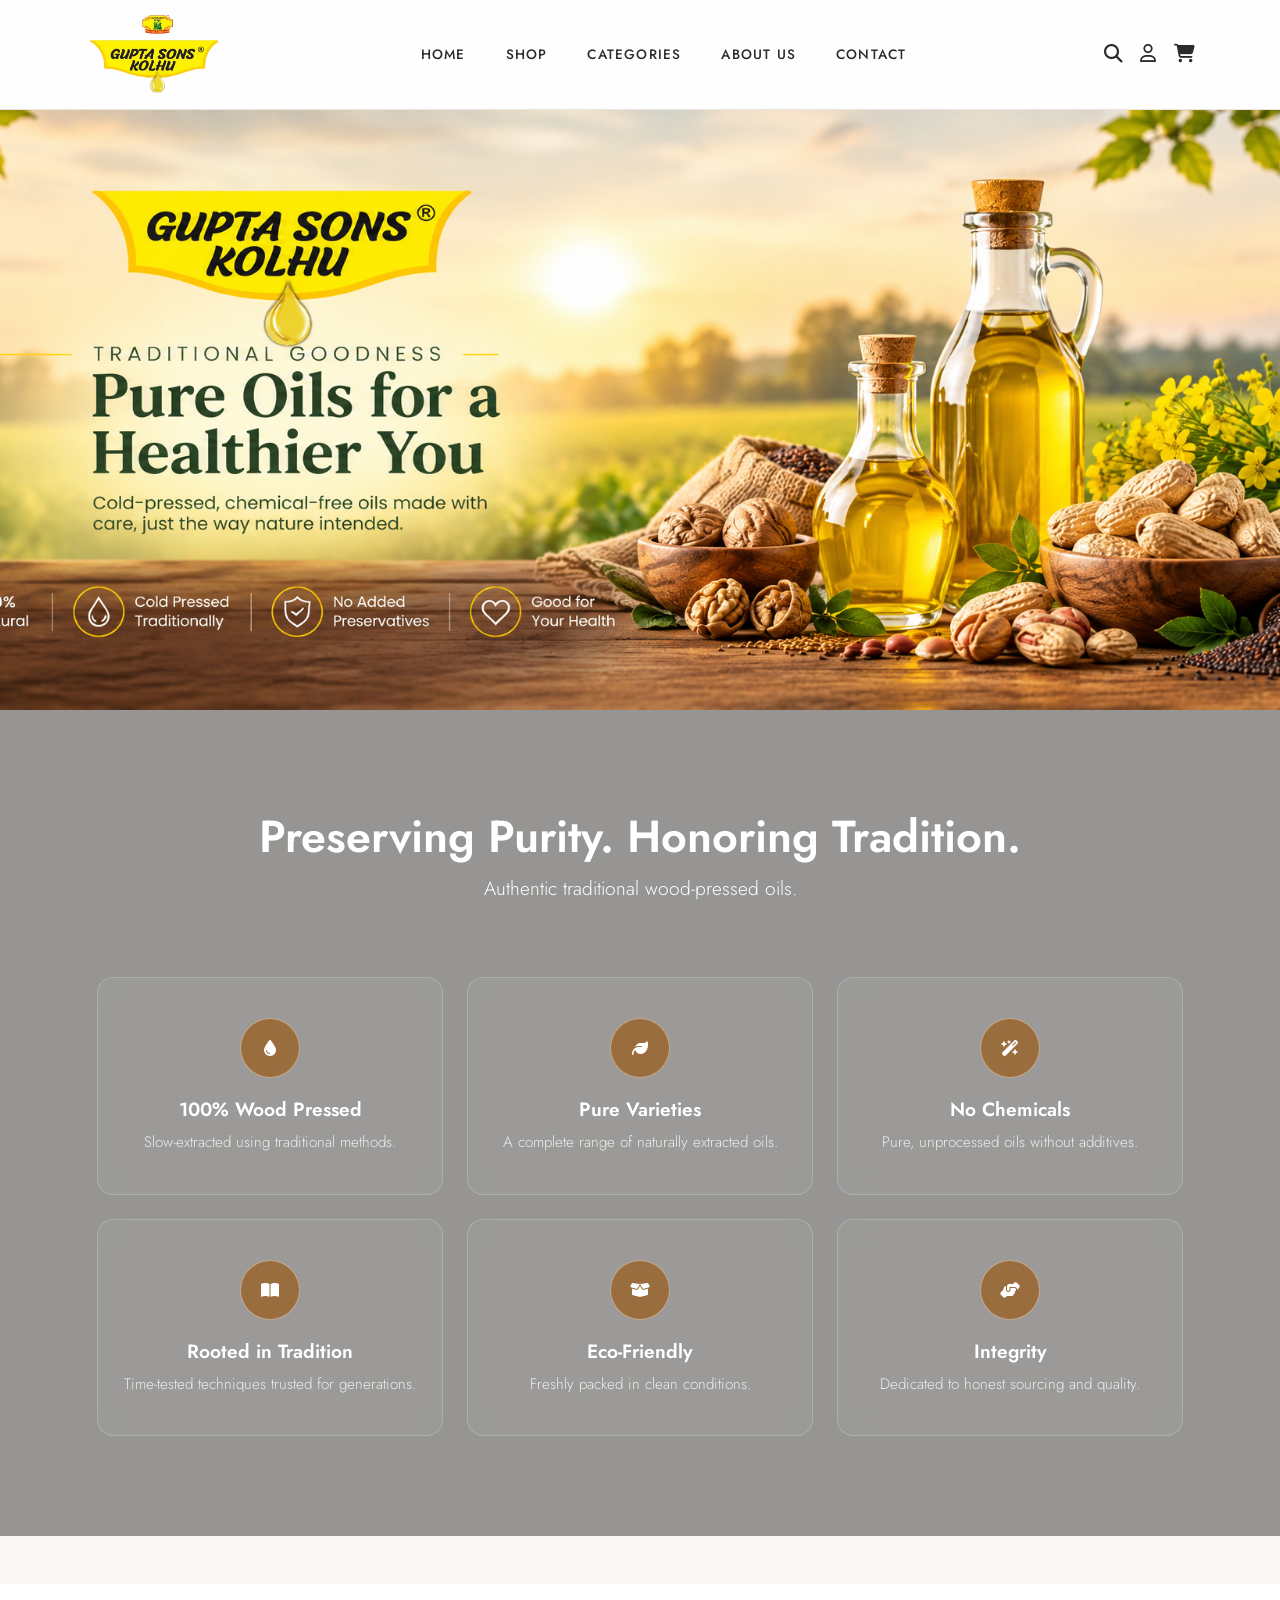
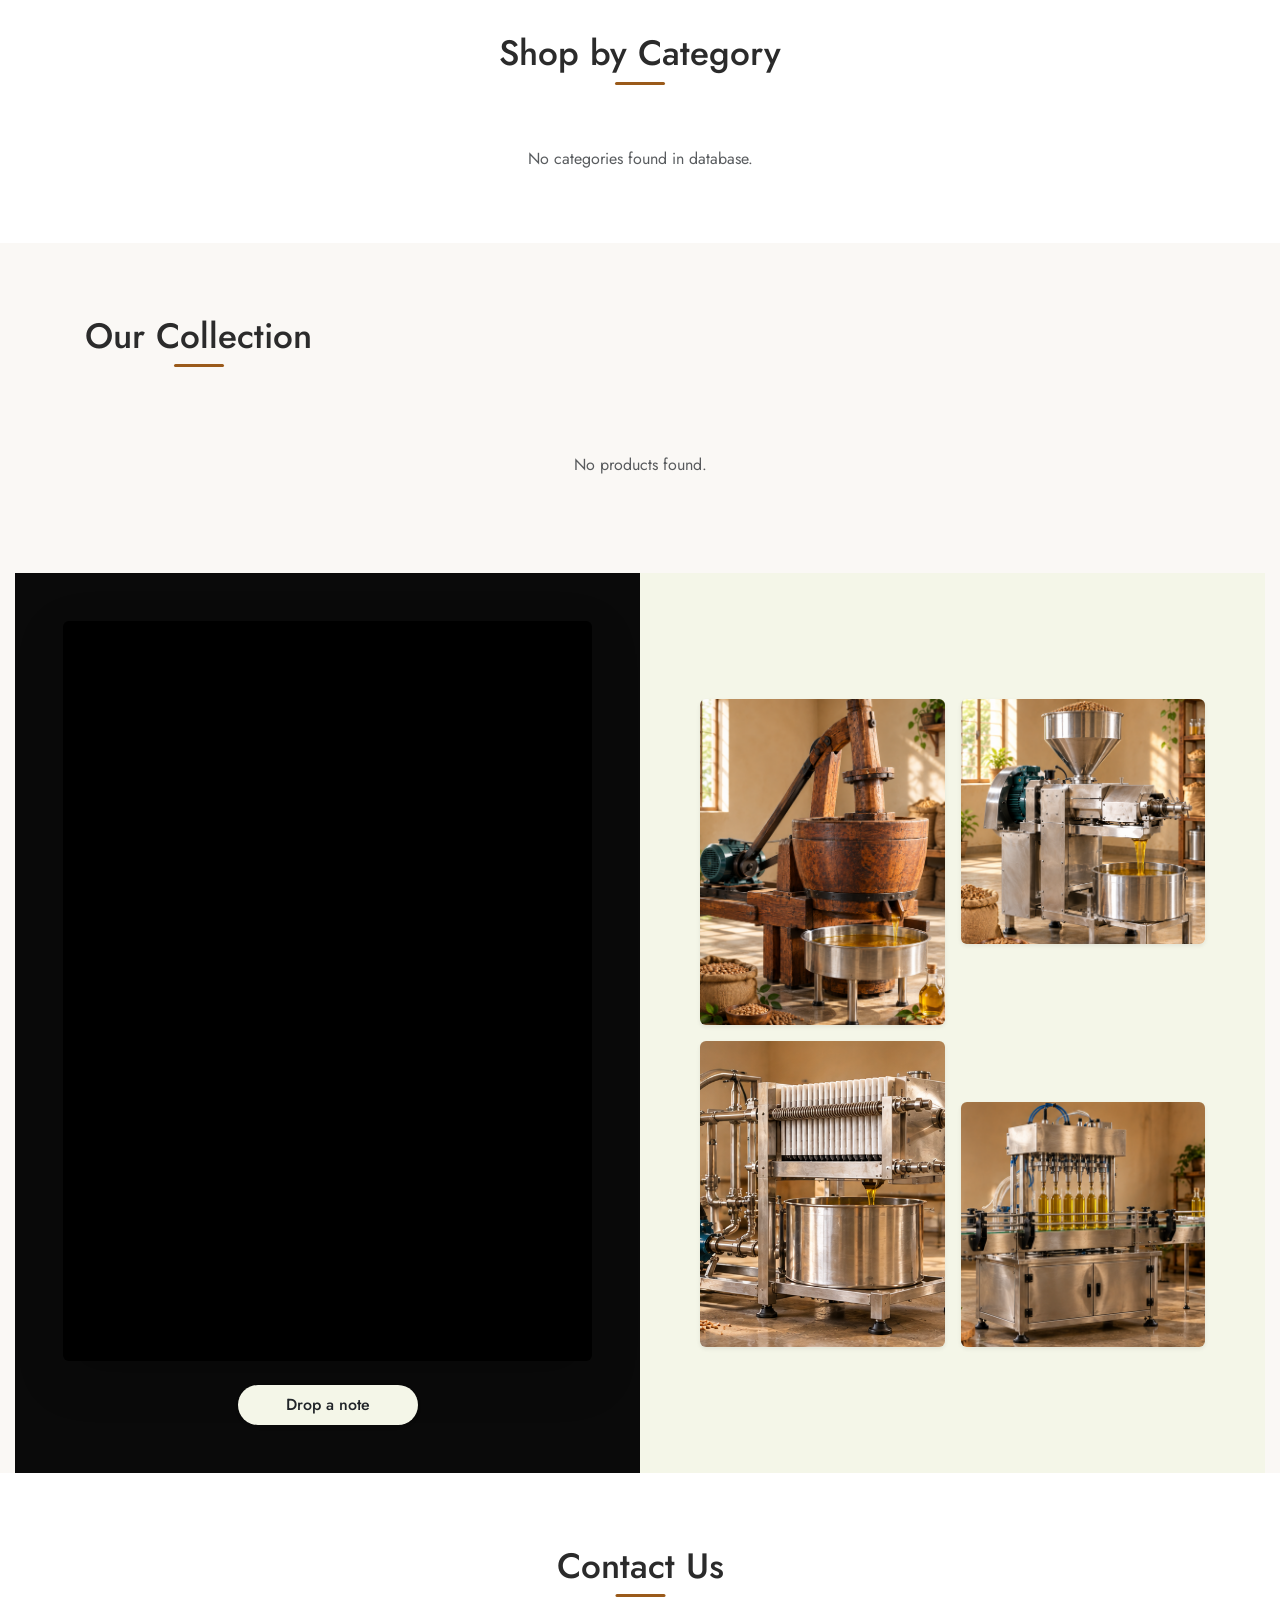
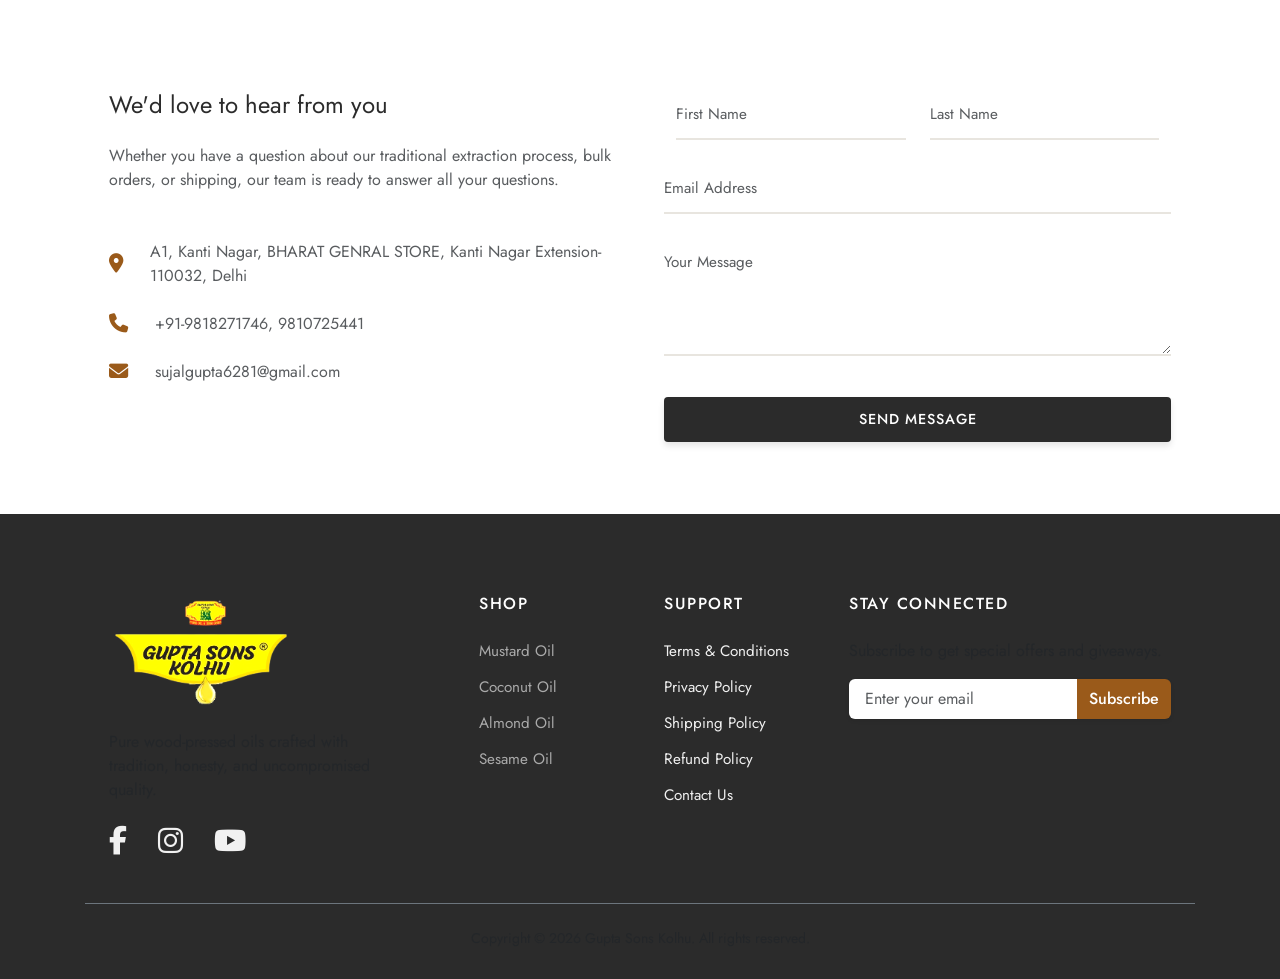
==== commit 7a06e543: "Update index.html" ====
--- a/index.html
+++ b/index.html
@@ -144,7 +144,7 @@
         </div>
     </section>
 <!-- Split Media & Gallery Section -->
-<section class="split-gallery-section container-fluid p-0">
+<section id="about" class="split-gallery-section container-fluid p-0">
     <div class="row g-0 min-vh-100">
         
         <!-- Left Dark Side with Video -->
@@ -274,15 +274,16 @@
                         <li><a href="#shop" onclick="filterProducts('sesame')">Sesame Oil</a></li>
                     </ul>
                 </div>
-                <div class="col-lg-2 col-md-6">
-                    <h5>Support</h5>
-                    <ul class="list-unstyled">
-                        <li><a href="terms.html">Terms & Conditions</a></li>
-                        <li><a href="privacy.html">Privacy Policy</a></li>
-                        <li><a href="shipping.html">Shipping Policy</a></li>
-                        <li><a href="#">Track Order</a></li>
-                    </ul>
-                </div>
+               <div class="col-lg-2 col-md-6">
+    <h5>Support</h5>
+    <ul class="list-unstyled">
+        <li><a href="policies.html#terms" style="text-decoration: none; color: inherit;">Terms & Conditions</a></li>
+        <li><a href="policies.html#privacy" style="text-decoration: none; color: inherit;">Privacy Policy</a></li>
+        <li><a href="policies.html#shipping" style="text-decoration: none; color: inherit;">Shipping Policy</a></li>
+        <li><a href="policies.html#refund" style="text-decoration: none; color: inherit;">Refund Policy</a></li>
+        <li><a href="policies.html#contact" style="text-decoration: none; color: inherit;">Contact Us</a></li>
+    </ul>
+</div>
                 <div class="col-lg-4 col-md-6">
                     <h5>Stay Connected</h5>
                     <p class="text-muted mb-3">Subscribe to get special offers and giveaways.</p>
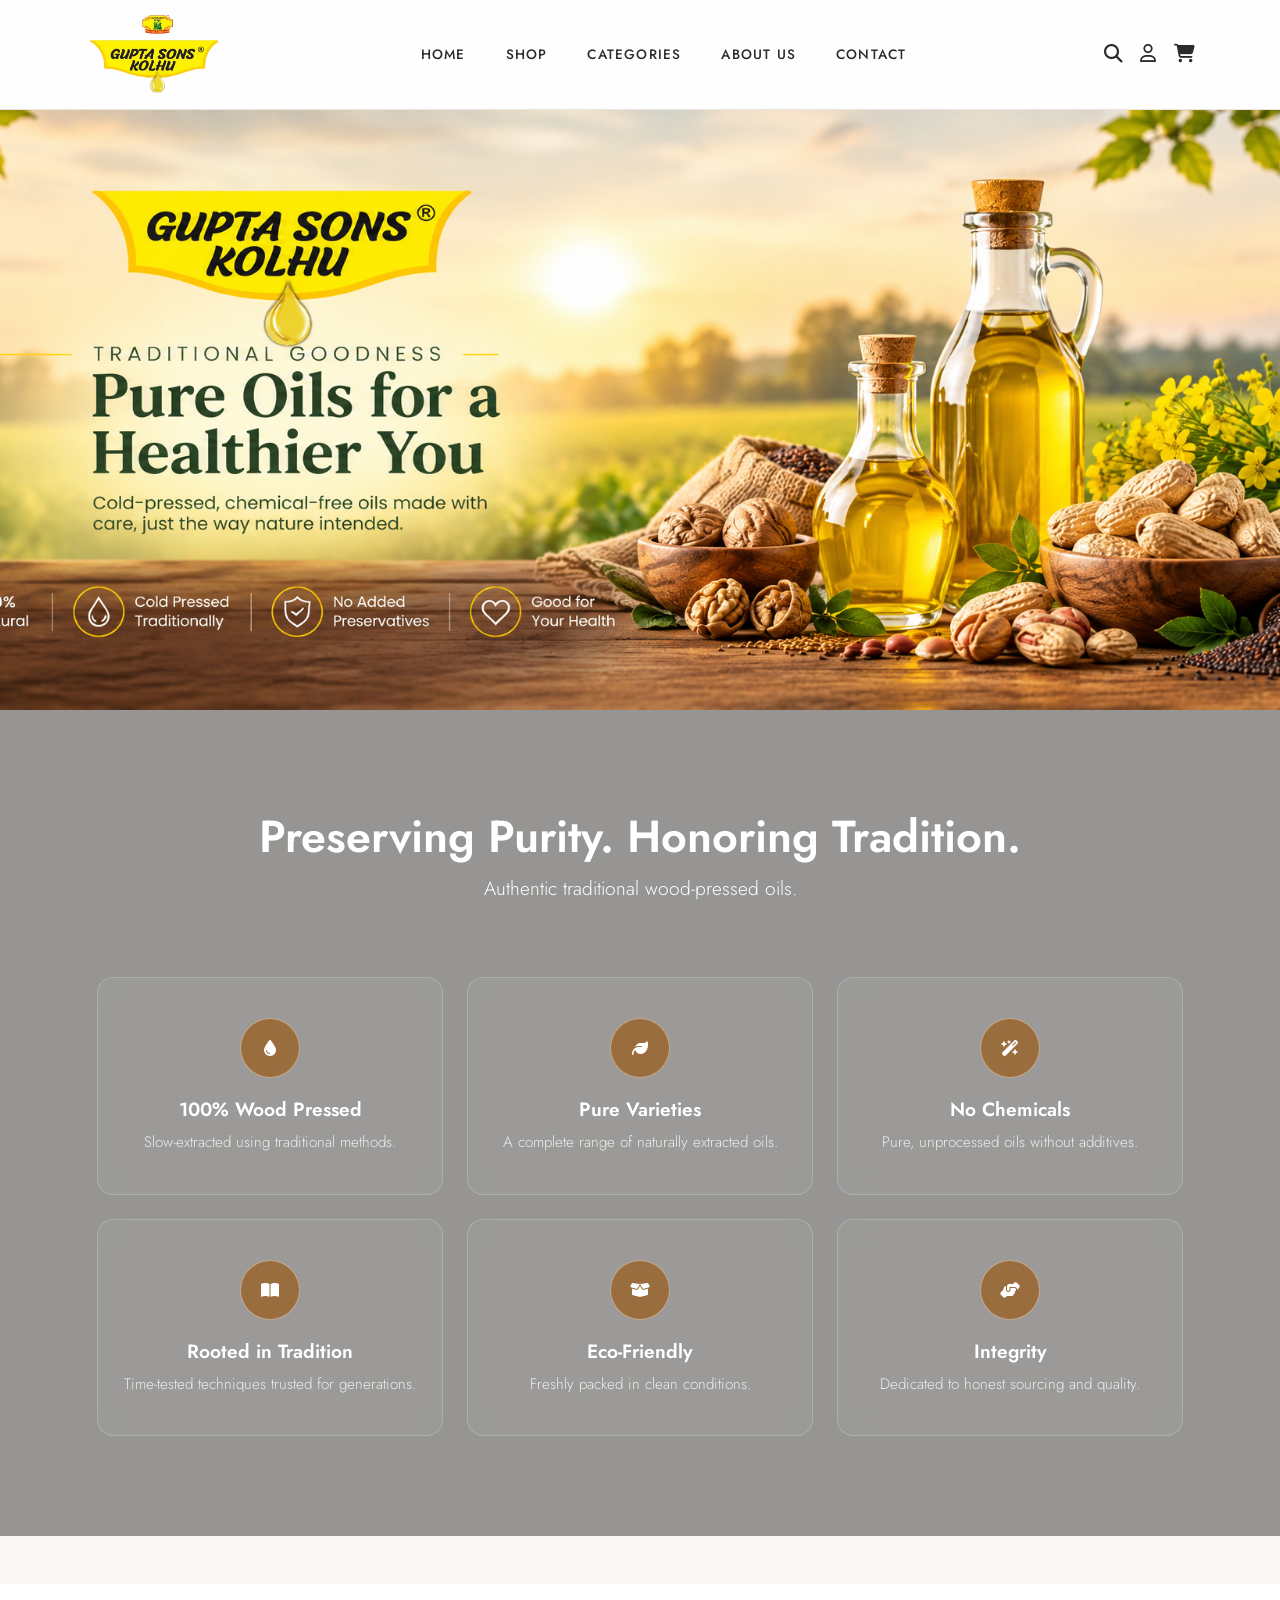
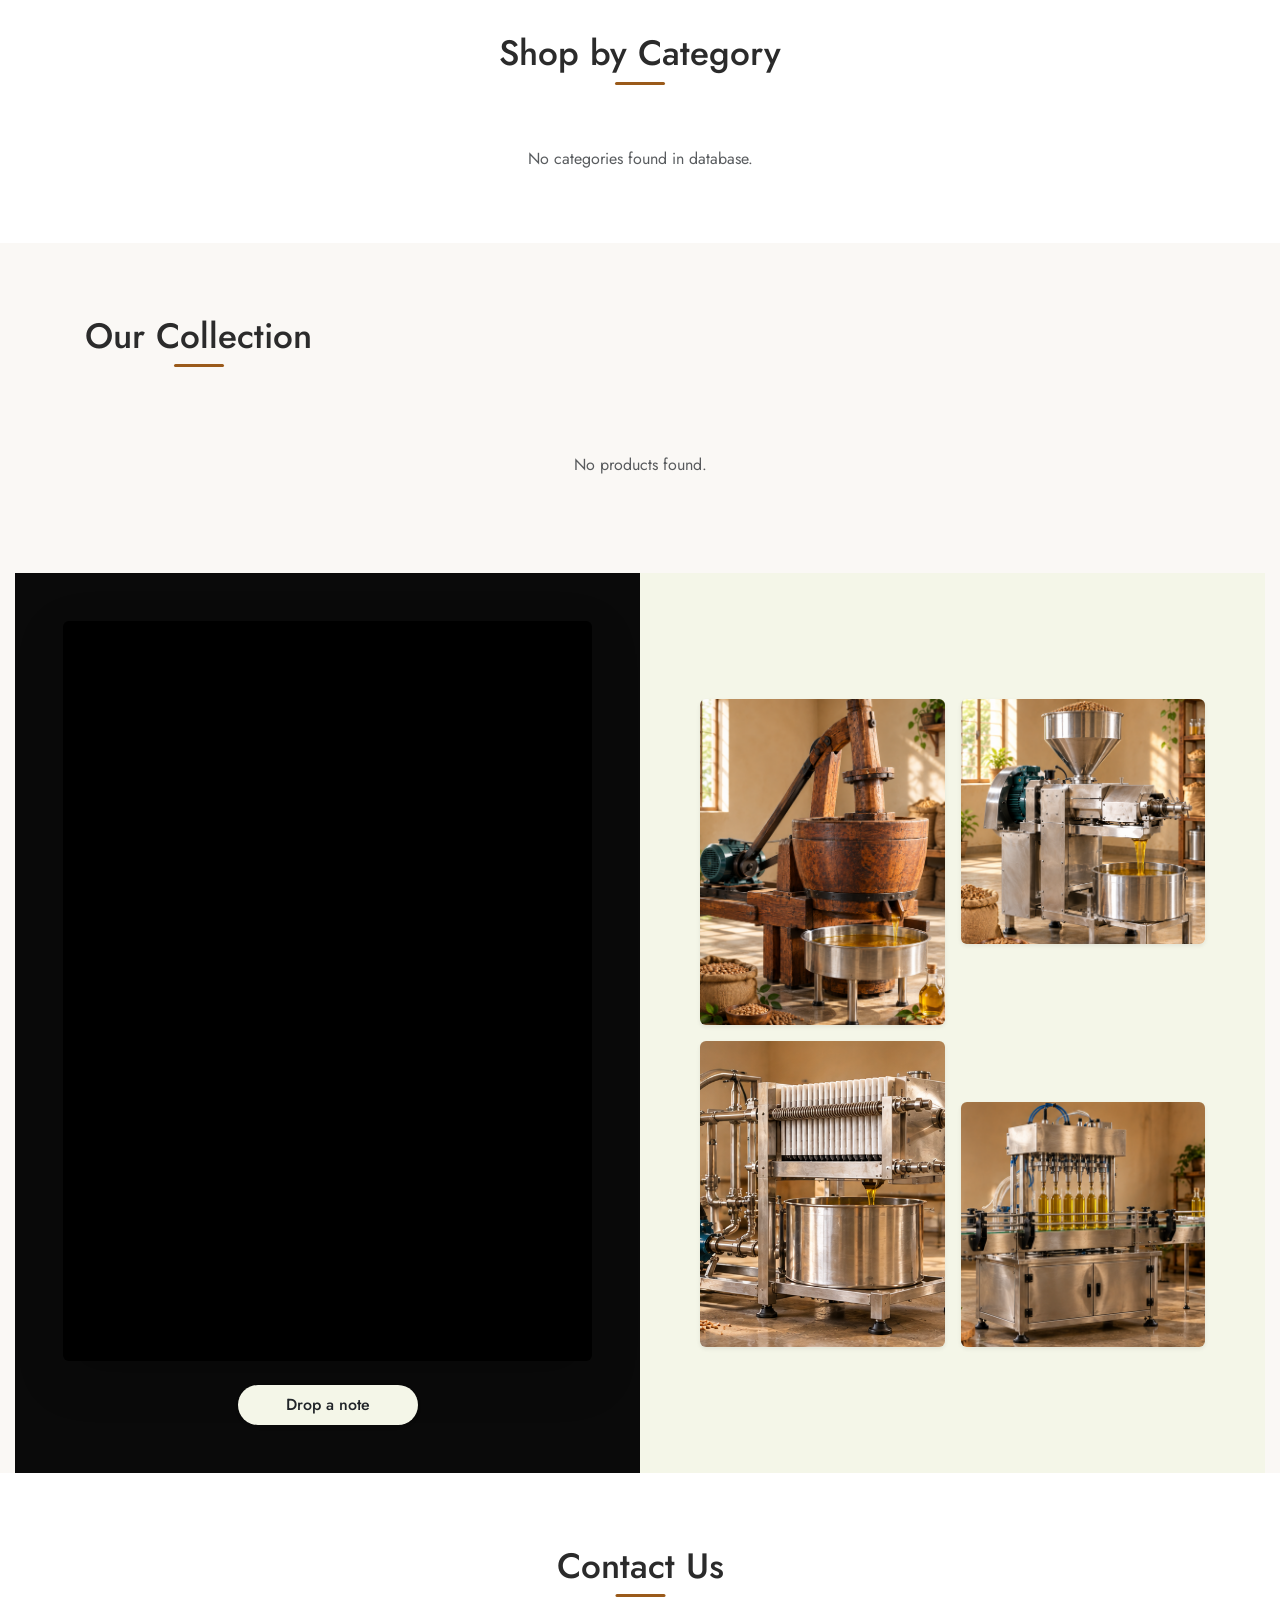
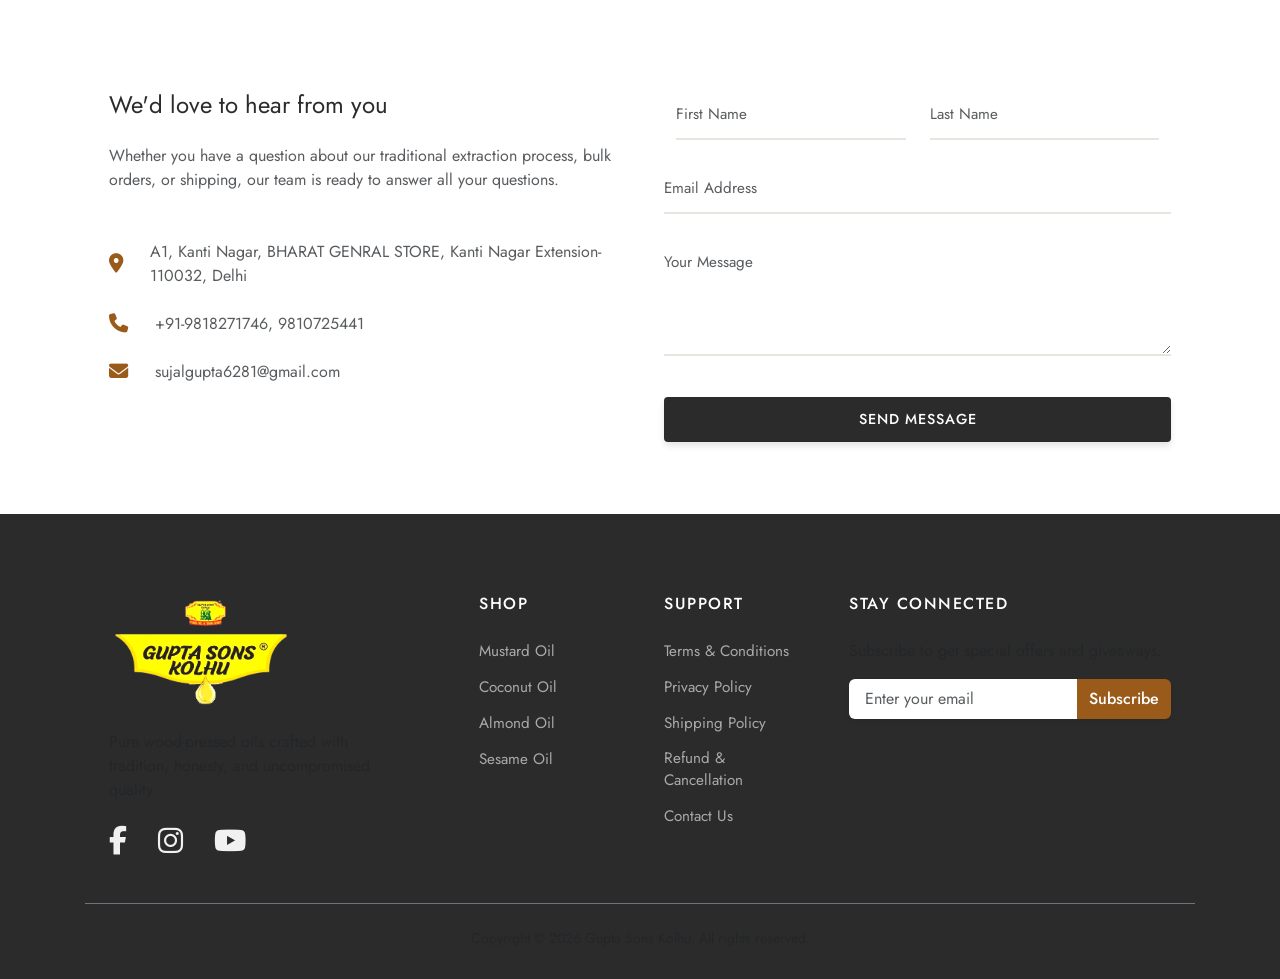
==== commit 1c4d9cec: "Update index.html" ====
--- a/index.html
+++ b/index.html
@@ -274,16 +274,16 @@
                         <li><a href="#shop" onclick="filterProducts('sesame')">Sesame Oil</a></li>
                     </ul>
                 </div>
-               <div class="col-lg-2 col-md-6">
-    <h5>Support</h5>
-    <ul class="list-unstyled">
-        <li><a href="policies.html#terms" style="text-decoration: none; color: inherit;">Terms & Conditions</a></li>
-        <li><a href="policies.html#privacy" style="text-decoration: none; color: inherit;">Privacy Policy</a></li>
-        <li><a href="policies.html#shipping" style="text-decoration: none; color: inherit;">Shipping Policy</a></li>
-        <li><a href="policies.html#refund" style="text-decoration: none; color: inherit;">Refund Policy</a></li>
-        <li><a href="policies.html#contact" style="text-decoration: none; color: inherit;">Contact Us</a></li>
-    </ul>
-</div>
+              <div class="col-lg-2 col-md-6">
+                    <h5>Support</h5>
+                    <ul class="list-unstyled">
+                        <li><a href="policies.html#terms">Terms & Conditions</a></li>
+                        <li><a href="policies.html#privacy">Privacy Policy</a></li>
+                        <li><a href="policies.html#shipping">Shipping Policy</a></li>
+                        <li><a href="policies.html#refund">Refund & Cancellation</a></li>
+                        <li><a href="policies.html#contact">Contact Us</a></li>
+                    </ul>
+                </div>
                 <div class="col-lg-4 col-md-6">
                     <h5>Stay Connected</h5>
                     <p class="text-muted mb-3">Subscribe to get special offers and giveaways.</p>
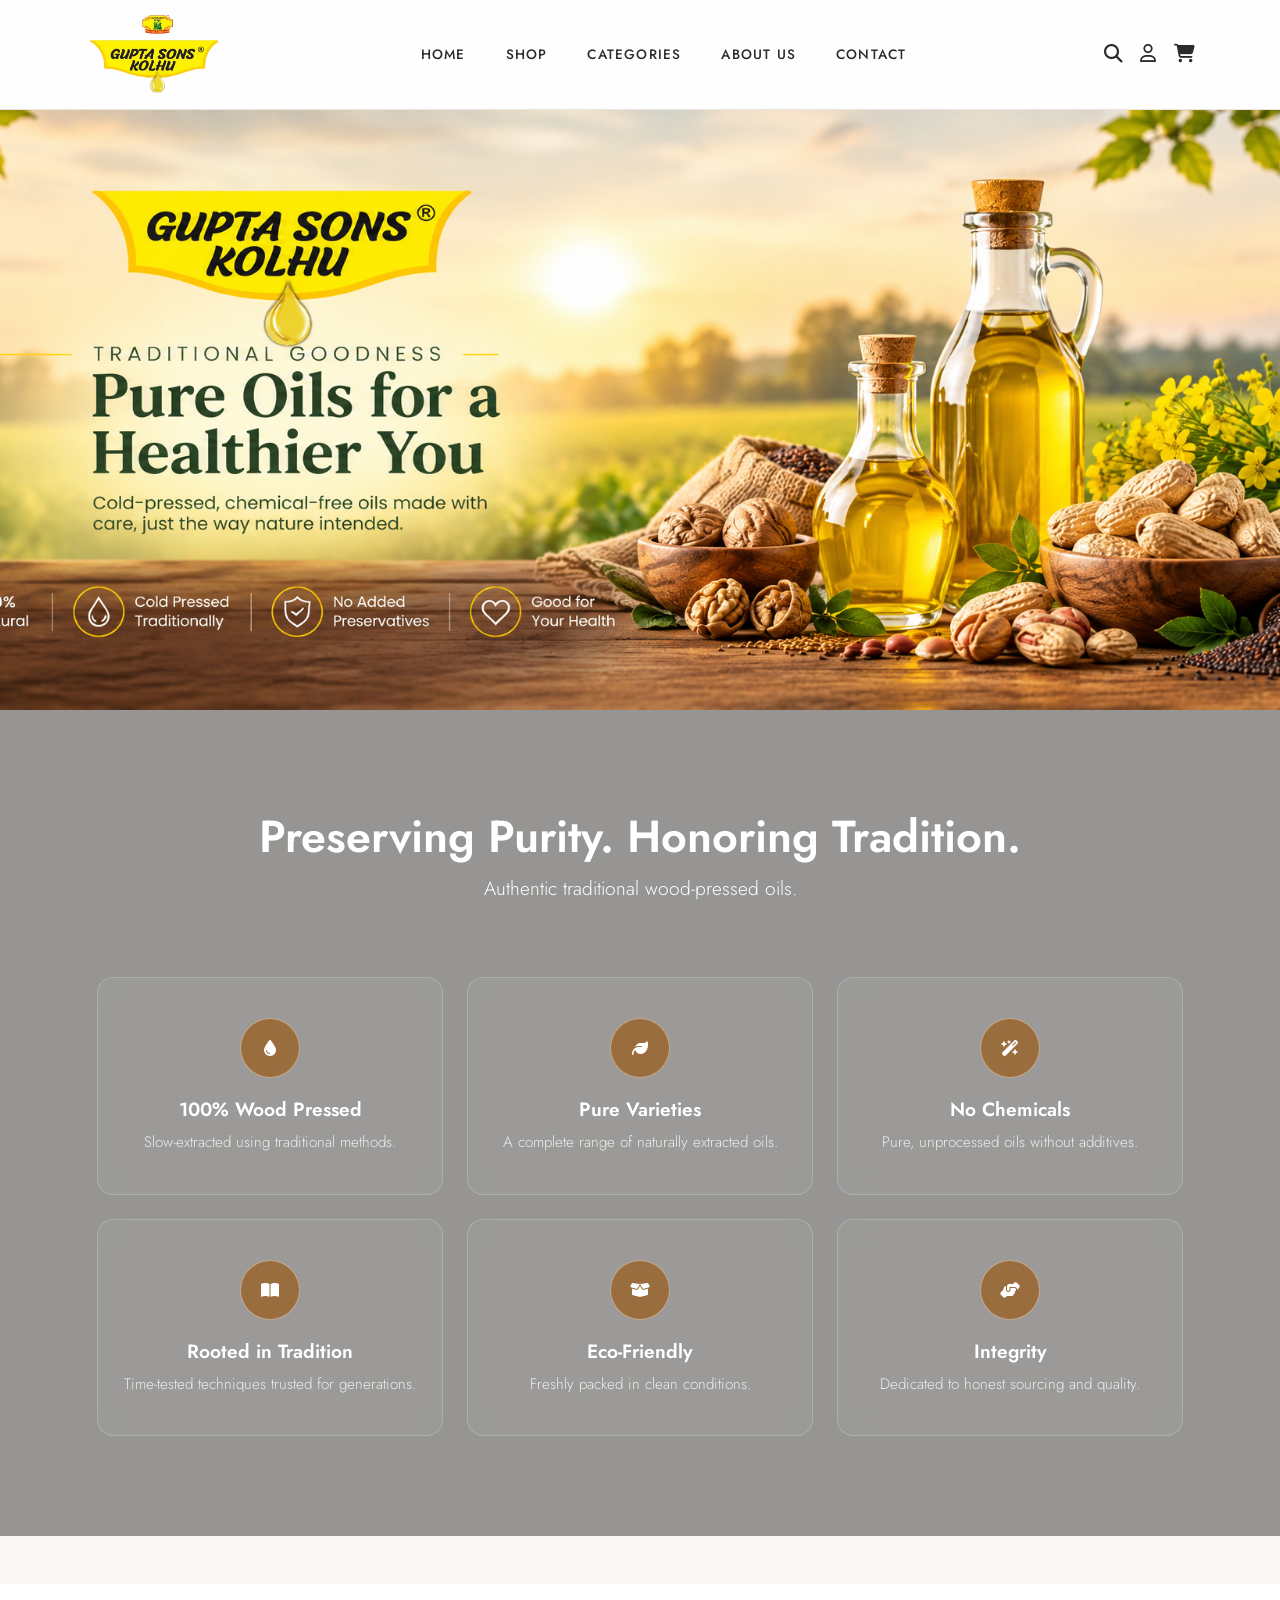
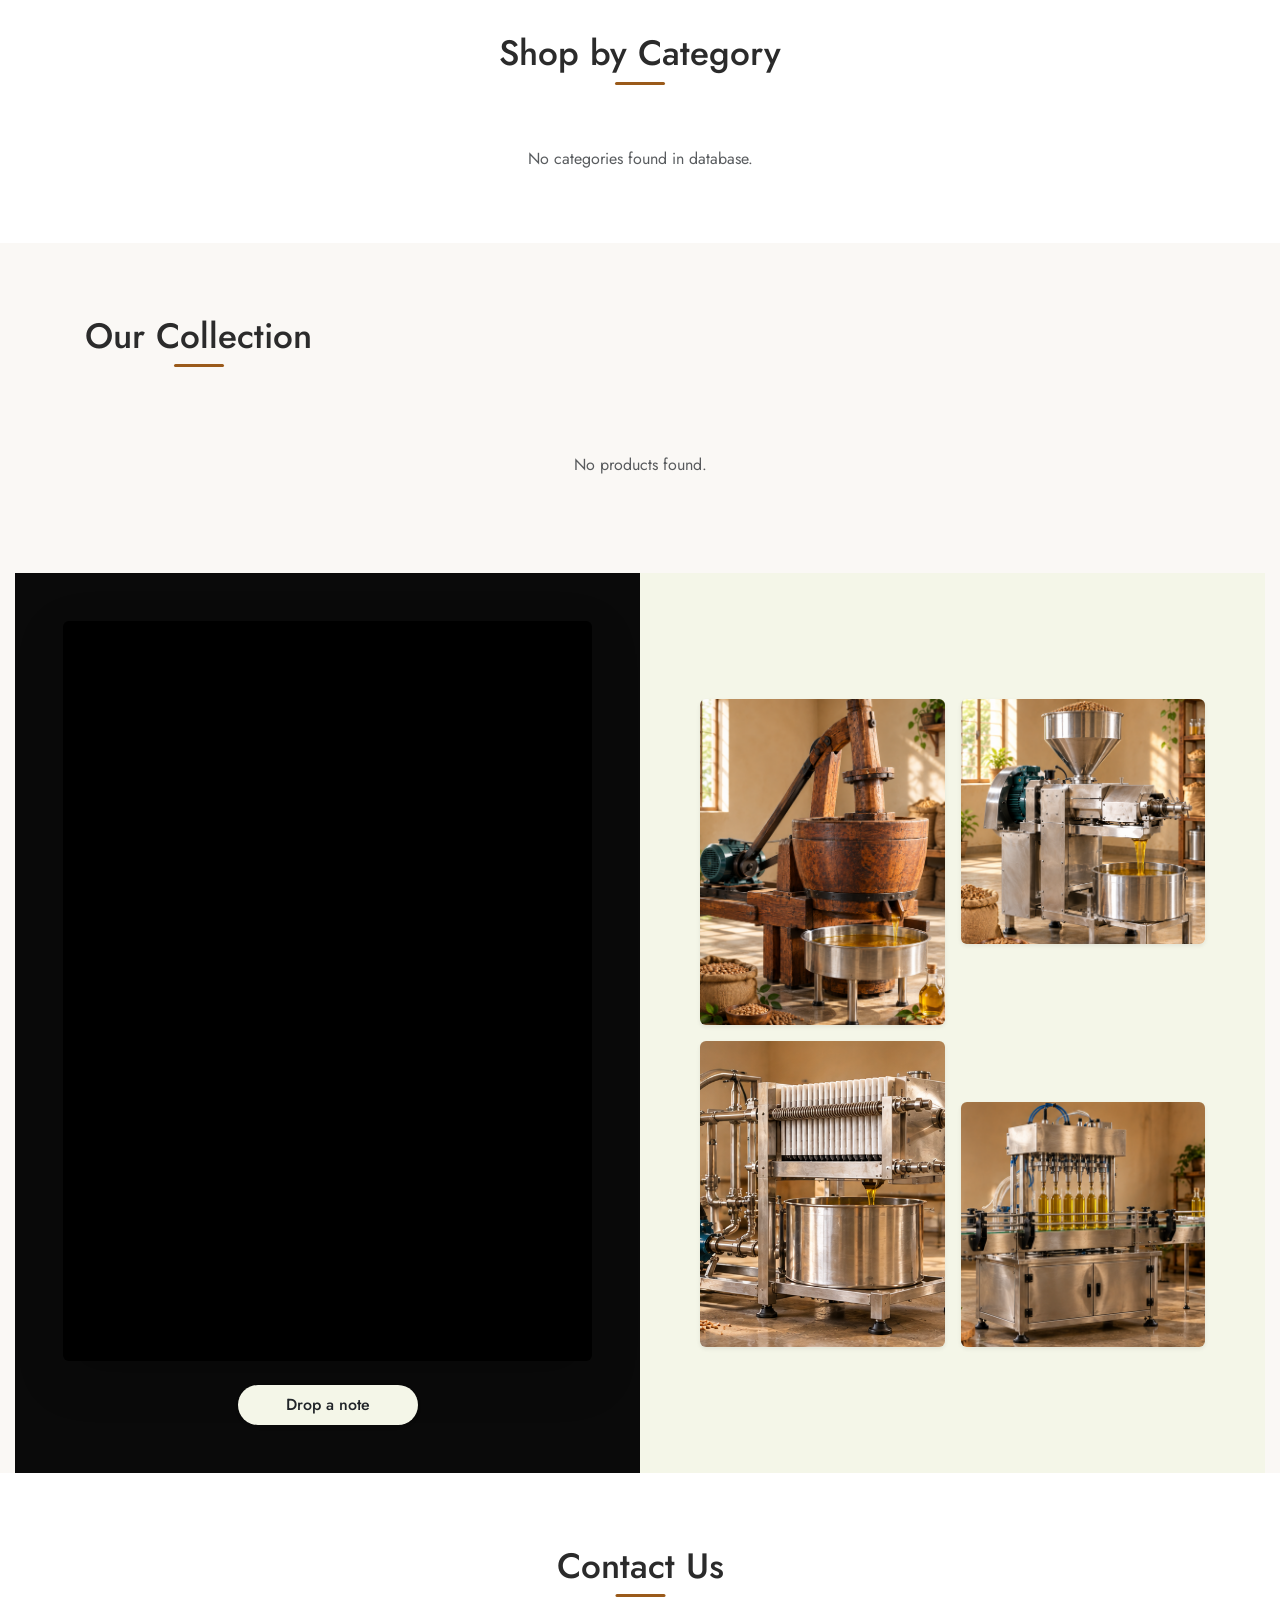
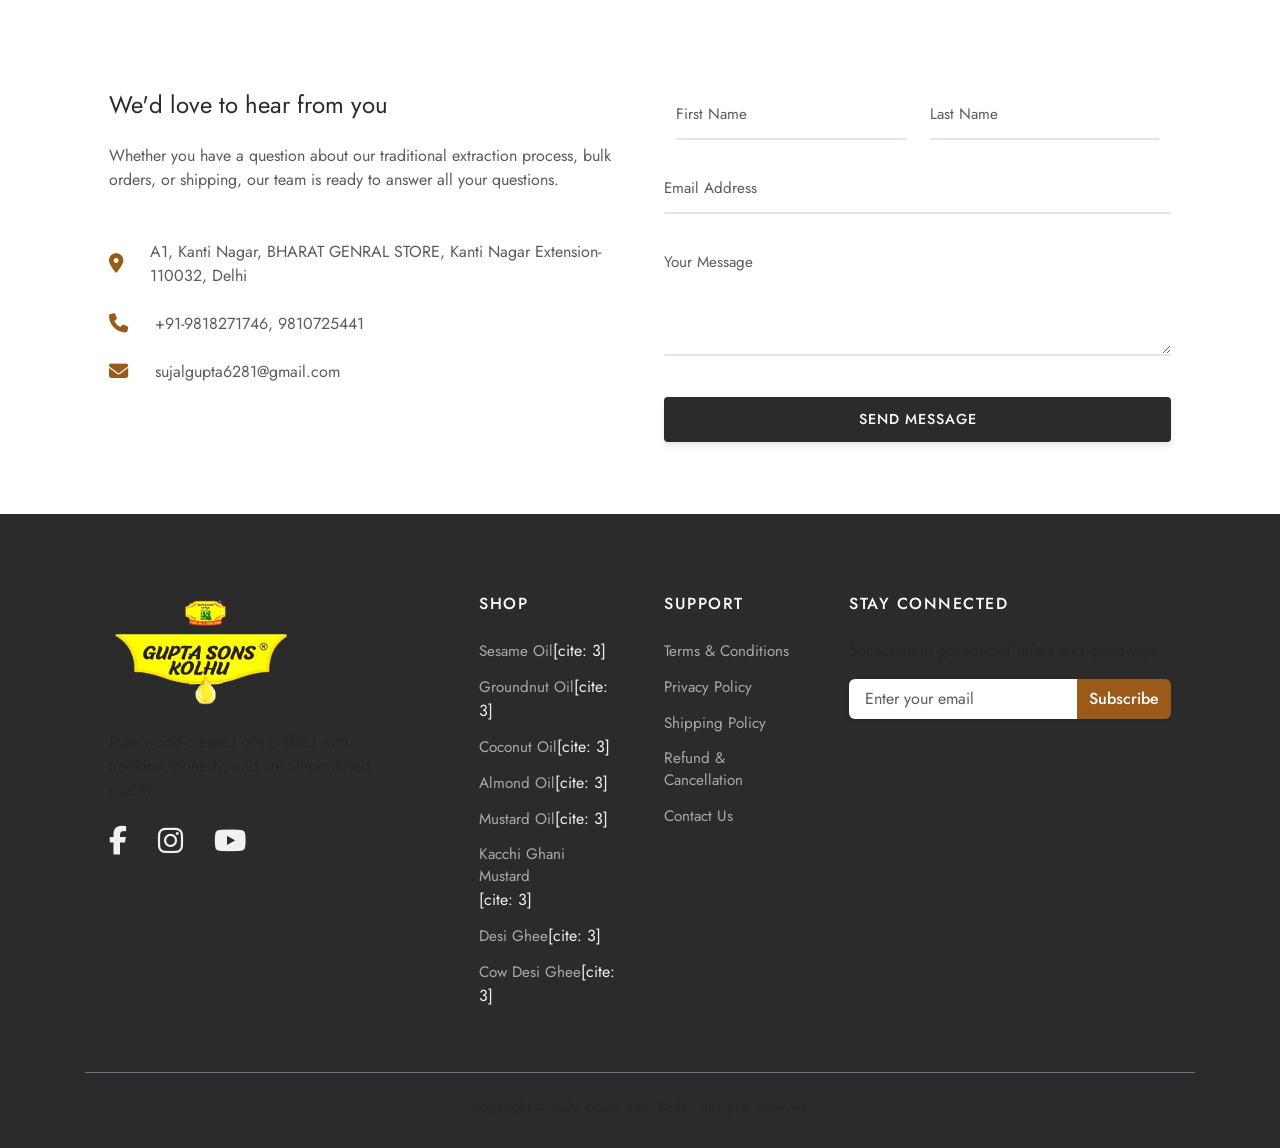
==== commit fb898f76: "Update index.html" ====
--- a/index.html
+++ b/index.html
@@ -250,7 +250,7 @@
                         uncompromised quality.</p>
                    <div class="social-icons justify-content-center justify-content-lg-start d-flex gap-3 mt-3">
     <!-- Facebook Link -->
-    <a href="https://www.facebook.com/your-page-link" target="_blank" rel="noopener noreferrer" style="color: inherit;">
+    <a href="https://www.facebook.com/share/1bvP2zh185/?mibextid=wwXIfr" target="_blank" rel="noopener noreferrer" style="color: inherit;">
         <i class="fa-brands fa-facebook-f fa-xl"></i>
     </a>
     
@@ -265,15 +265,19 @@
     </a>
 </div>
                 </div>
-                <div class="col-lg-2 col-md-6">
-                    <h5>Shop</h5>
-                    <ul class="list-unstyled">
-                        <li><a href="#shop" onclick="filterProducts('mustard')">Mustard Oil</a></li>
-                        <li><a href="#shop" onclick="filterProducts('coconut')">Coconut Oil</a></li>
-                        <li><a href="#shop" onclick="filterProducts('almond')">Almond Oil</a></li>
-                        <li><a href="#shop" onclick="filterProducts('sesame')">Sesame Oil</a></li>
-                    </ul>
-                </div>
+<div class="col-lg-2 col-md-6">
+    <h5>Shop</h5>
+    <ul class="list-unstyled">
+        <li><a href="#shop" onclick="filterProducts('sesame')">Sesame Oil</a>[cite: 3]</li>
+        <li><a href="#shop" onclick="filterProducts('groundnut')">Groundnut Oil</a>[cite: 3]</li>
+        <li><a href="#shop" onclick="filterProducts('coconut')">Coconut Oil</a>[cite: 3]</li>
+        <li><a href="#shop" onclick="filterProducts('almond')">Almond Oil</a>[cite: 3]</li>
+        <li><a href="#shop" onclick="filterProducts('mustard')">Mustard Oil</a>[cite: 3]</li>
+        <li><a href="#shop" onclick="filterProducts('kacchi ghani')">Kacchi Ghani Mustard</a>[cite: 3]</li>
+        <li><a href="#shop" onclick="filterProducts('desi ghee')">Desi Ghee</a>[cite: 3]</li>
+        <li><a href="#shop" onclick="filterProducts('cow desi ghee')">Cow Desi Ghee</a>[cite: 3]</li>
+    </ul>
+</div>
               <div class="col-lg-2 col-md-6">
                     <h5>Support</h5>
                     <ul class="list-unstyled">
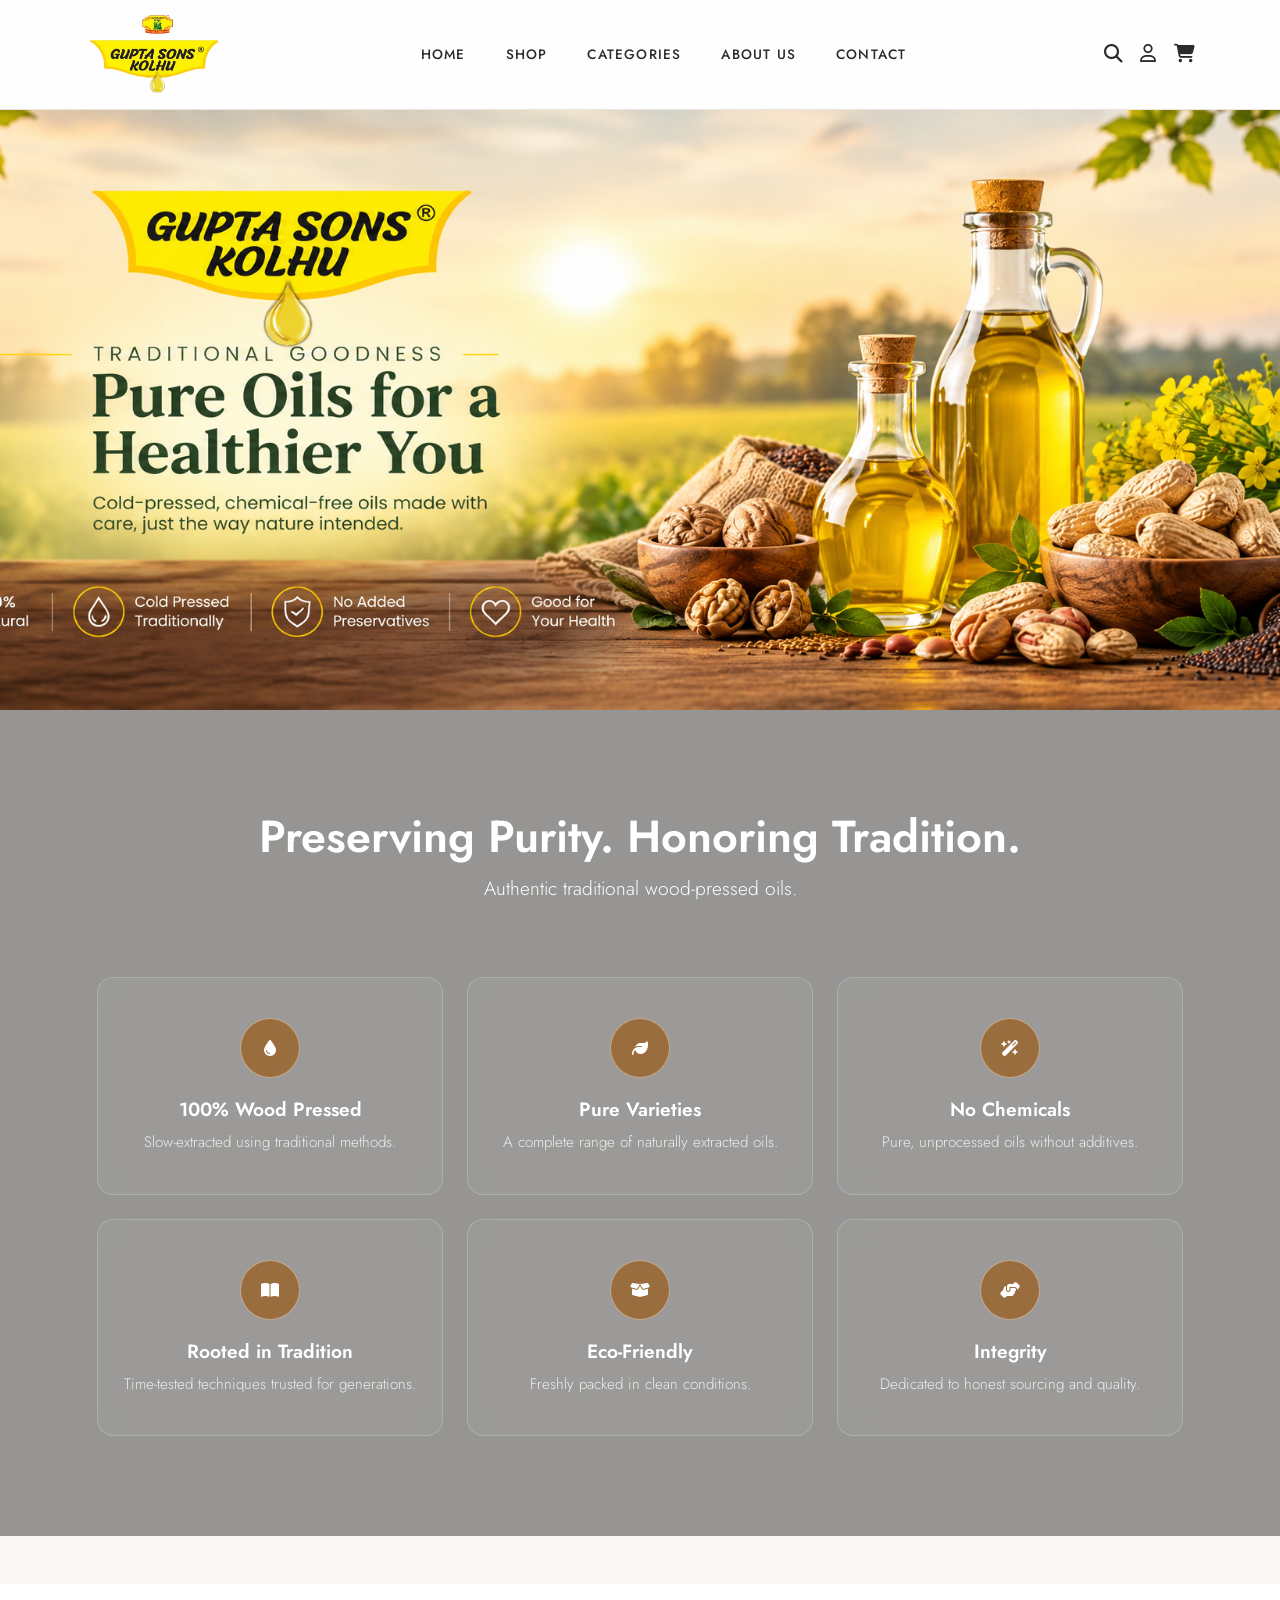
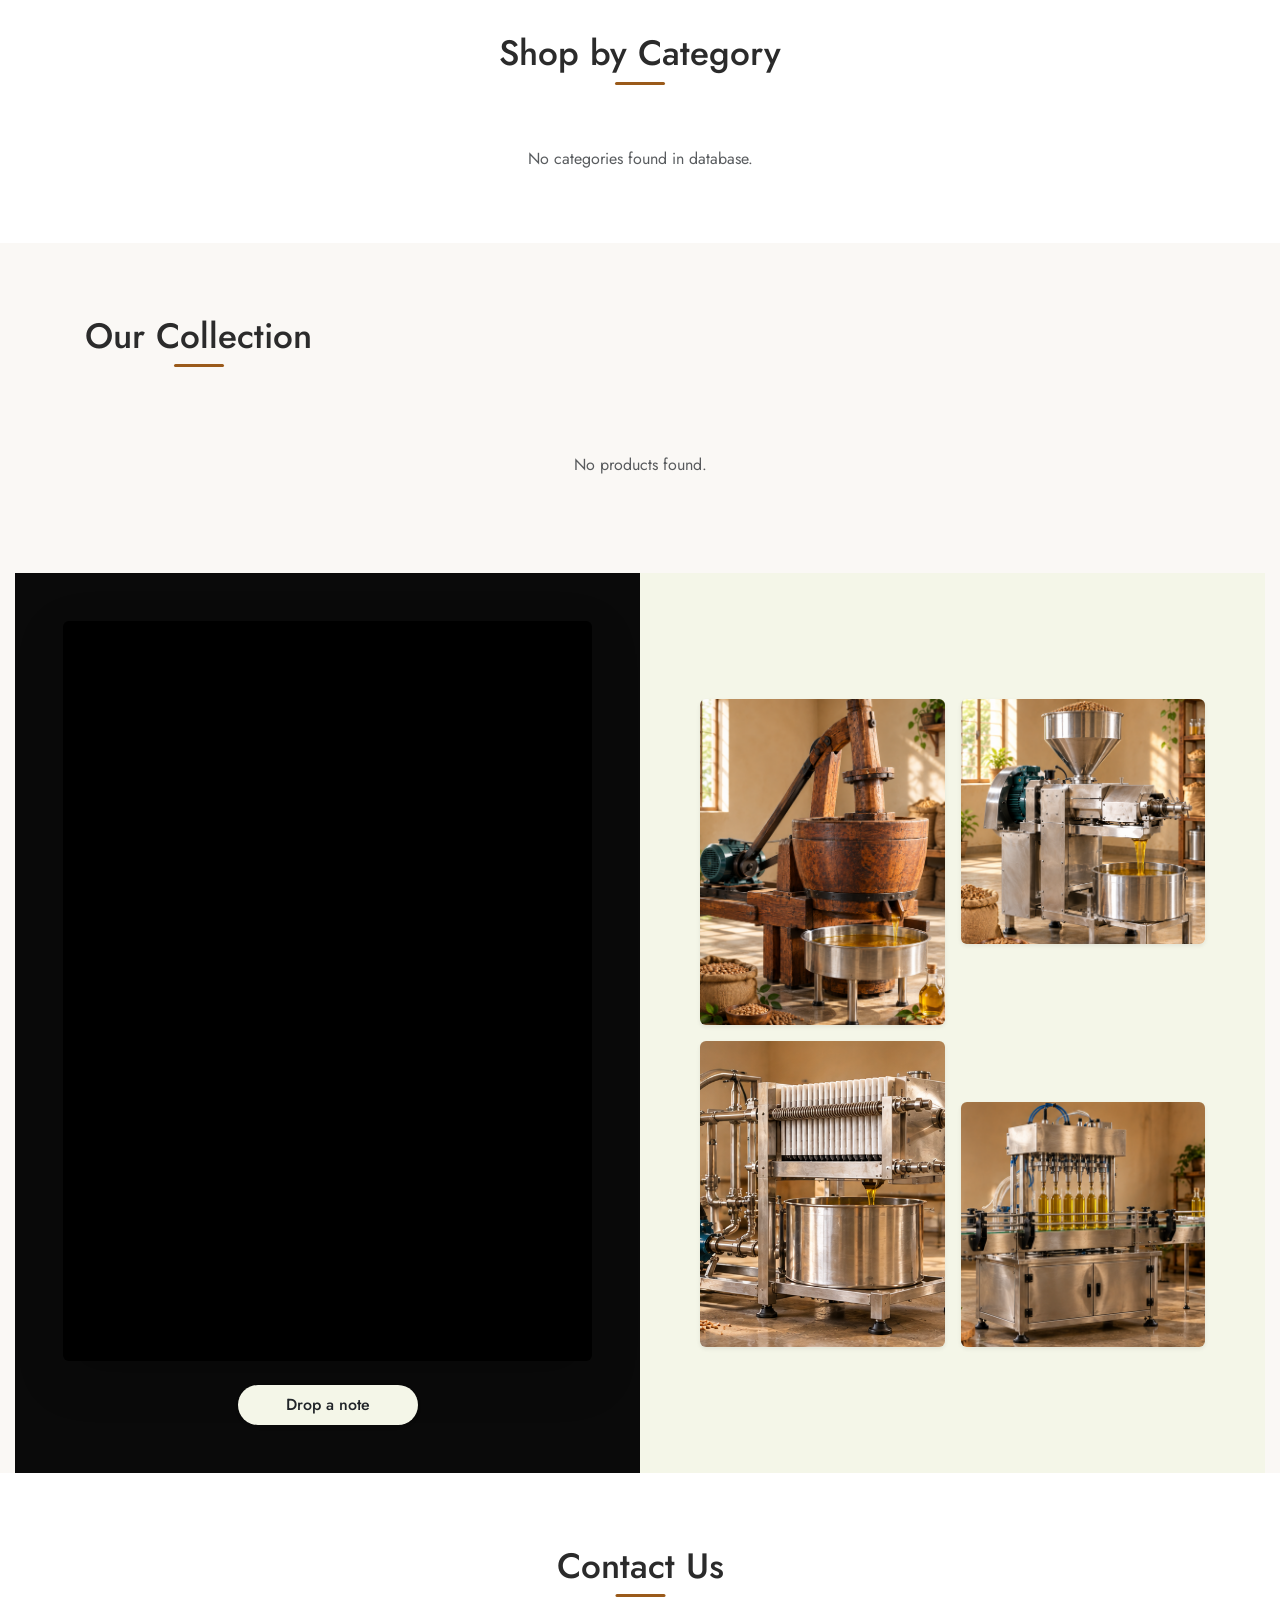
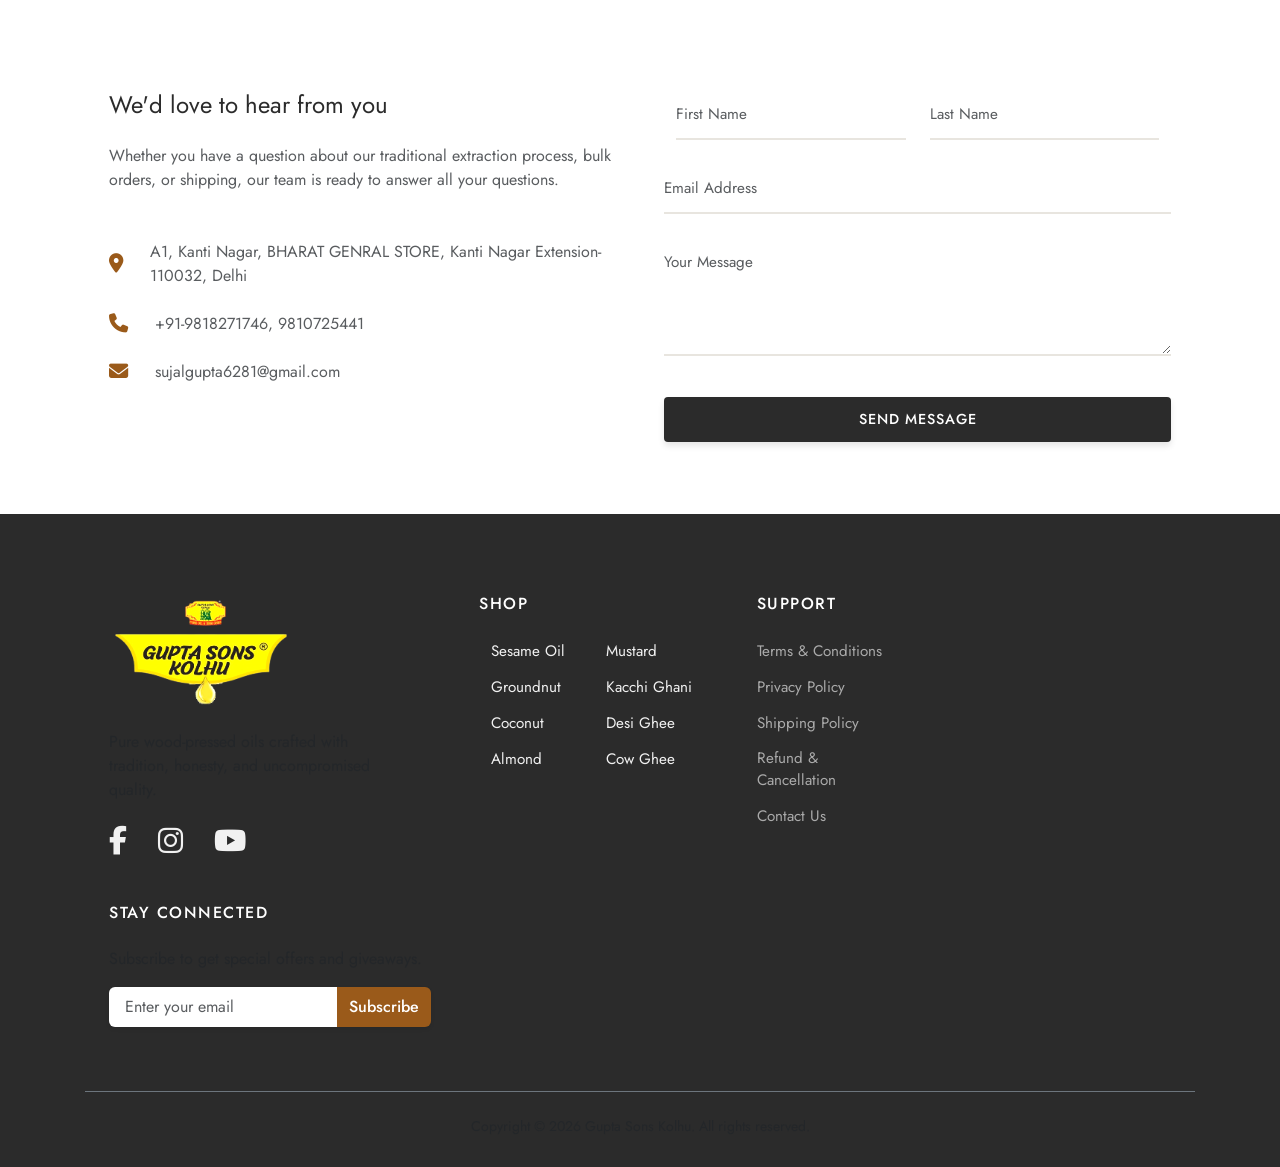
==== commit 2c66fa28: "Update index.html" ====
--- a/index.html
+++ b/index.html
@@ -265,18 +265,26 @@
     </a>
 </div>
                 </div>
-<div class="col-lg-2 col-md-6">
+<div class="col-lg-3 col-md-6">
     <h5>Shop</h5>
-    <ul class="list-unstyled">
-        <li><a href="#shop" onclick="filterProducts('sesame')">Sesame Oil</a>[cite: 3]</li>
-        <li><a href="#shop" onclick="filterProducts('groundnut')">Groundnut Oil</a>[cite: 3]</li>
-        <li><a href="#shop" onclick="filterProducts('coconut')">Coconut Oil</a>[cite: 3]</li>
-        <li><a href="#shop" onclick="filterProducts('almond')">Almond Oil</a>[cite: 3]</li>
-        <li><a href="#shop" onclick="filterProducts('mustard')">Mustard Oil</a>[cite: 3]</li>
-        <li><a href="#shop" onclick="filterProducts('kacchi ghani')">Kacchi Ghani Mustard</a>[cite: 3]</li>
-        <li><a href="#shop" onclick="filterProducts('desi ghee')">Desi Ghee</a>[cite: 3]</li>
-        <li><a href="#shop" onclick="filterProducts('cow desi ghee')">Cow Desi Ghee</a>[cite: 3]</li>
-    </ul>
+    <div class="row">
+        <div class="col-6">
+            <ul class="list-unstyled">
+                <li><a href="#shop" onclick="filterProducts('sesame')" style="color: inherit; text-decoration: none;">Sesame Oil</a></li>
+                <li><a href="#shop" onclick="filterProducts('groundnut')" style="color: inherit; text-decoration: none;">Groundnut</a></li>
+                <li><a href="#shop" onclick="filterProducts('coconut')" style="color: inherit; text-decoration: none;">Coconut</a></li>
+                <li><a href="#shop" onclick="filterProducts('almond')" style="color: inherit; text-decoration: none;">Almond</a></li>
+            </ul>
+        </div>
+        <div class="col-6">
+            <ul class="list-unstyled">
+                <li><a href="#shop" onclick="filterProducts('mustard')" style="color: inherit; text-decoration: none;">Mustard</a></li>
+                <li><a href="#shop" onclick="filterProducts('kacchi ghani')" style="color: inherit; text-decoration: none;">Kacchi Ghani</a></li>
+                <li><a href="#shop" onclick="filterProducts('desi ghee')" style="color: inherit; text-decoration: none;">Desi Ghee</a></li>
+                <li><a href="#shop" onclick="filterProducts('cow desi ghee')" style="color: inherit; text-decoration: none;">Cow Ghee</a></li>
+            </ul>
+        </div>
+    </div>
 </div>
               <div class="col-lg-2 col-md-6">
                     <h5>Support</h5>
